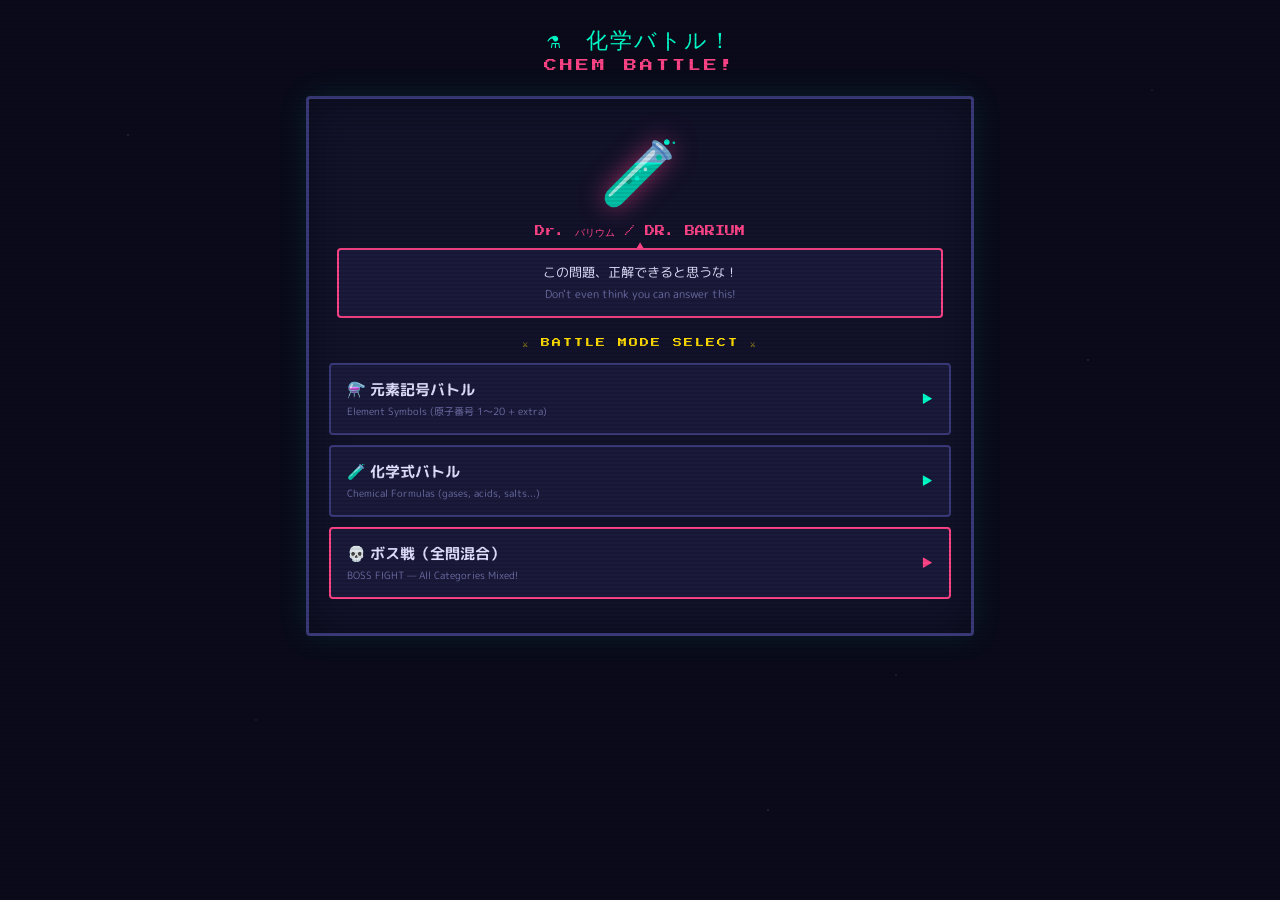
==== chem-battle.html @ ce470a92 "Add files via upload" ====
<!DOCTYPE html>
<html lang="ja">
<head>
<meta charset="UTF-8">
<meta name="viewport" content="width=device-width, initial-scale=1.0">
<title>化学バトル！/ CHEM BATTLE!</title>
<style>
  @import url('https://fonts.googleapis.com/css2?family=Press+Start+2P&family=M+PLUS+Rounded+1c:wght@400;700;800&display=swap');

  :root {
    --bg: #0a0a1a;
    --panel: #12122a;
    --panel2: #1a1a3a;
    --border: #3a3a7a;
    --accent: #00ffcc;
    --accent2: #ff4488;
    --accent3: #ffdd00;
    --accent4: #aa44ff;
    --text: #e0e0ff;
    --text-dim: #7070aa;
    --hp-player: #00ffcc;
    --hp-enemy: #ff4488;
    --correct: #00ffcc;
    --wrong: #ff4488;
  }

  * { box-sizing: border-box; margin: 0; padding: 0; }

  body {
    background: var(--bg);
    color: var(--text);
    font-family: 'M PLUS Rounded 1c', sans-serif;
    min-height: 100vh;
    display: flex;
    flex-direction: column;
    align-items: center;
    overflow-x: hidden;
  }

  /* Scanline overlay */
  body::before {
    content: '';
    position: fixed;
    top: 0; left: 0; right: 0; bottom: 0;
    background: repeating-linear-gradient(0deg, transparent, transparent 2px, rgba(0,0,0,0.08) 2px, rgba(0,0,0,0.08) 4px);
    pointer-events: none;
    z-index: 1000;
  }

  /* Starfield background */
  body::after {
    content: '';
    position: fixed;
    top: 0; left: 0; right: 0; bottom: 0;
    background-image:
      radial-gradient(1px 1px at 10% 15%, rgba(255,255,255,0.3) 0%, transparent 100%),
      radial-gradient(1px 1px at 30% 55%, rgba(255,255,255,0.2) 0%, transparent 100%),
      radial-gradient(1px 1px at 50% 25%, rgba(255,255,255,0.3) 0%, transparent 100%),
      radial-gradient(1px 1px at 70% 75%, rgba(255,255,255,0.2) 0%, transparent 100%),
      radial-gradient(1px 1px at 85% 40%, rgba(255,255,255,0.3) 0%, transparent 100%),
      radial-gradient(1px 1px at 20% 80%, rgba(255,255,255,0.2) 0%, transparent 100%),
      radial-gradient(1px 1px at 60% 90%, rgba(255,255,255,0.3) 0%, transparent 100%),
      radial-gradient(1px 1px at 90% 10%, rgba(255,255,255,0.2) 0%, transparent 100%);
    pointer-events: none;
    z-index: 0;
  }

  .container {
    width: 100%;
    max-width: 700px;
    padding: 20px 16px;
    position: relative;
    z-index: 1;
  }

  /* ===== TITLE ===== */
  .title-block {
    text-align: center;
    margin-bottom: 24px;
    animation: titlePulse 2s ease-in-out infinite alternate;
  }
  @keyframes titlePulse {
    from { text-shadow: 0 0 10px var(--accent), 0 0 20px var(--accent); }
    to { text-shadow: 0 0 20px var(--accent), 0 0 40px var(--accent), 0 0 60px var(--accent); }
  }
  .title-jp {
    font-family: 'Press Start 2P', monospace;
    font-size: clamp(14px, 4vw, 22px);
    color: var(--accent);
    line-height: 1.6;
    letter-spacing: 2px;
  }
  .title-en {
    font-family: 'Press Start 2P', monospace;
    font-size: clamp(8px, 2.5vw, 13px);
    color: var(--accent2);
    letter-spacing: 3px;
    margin-top: 4px;
  }

  /* ===== SCREEN PANELS ===== */
  .screen {
    background: var(--panel);
    border: 3px solid var(--border);
    border-radius: 4px;
    padding: 24px 20px;
    box-shadow: 0 0 30px rgba(0,255,204,0.1), inset 0 0 40px rgba(0,0,0,0.3);
    display: none;
  }
  .screen.active { display: block; }

  /* ===== MENU SCREEN ===== */
  .villain-intro {
    text-align: center;
    margin-bottom: 20px;
  }
  .villain-sprite {
    font-size: 64px;
    display: block;
    margin: 0 auto 8px;
    animation: villainFloat 2s ease-in-out infinite;
    filter: drop-shadow(0 0 12px rgba(255,68,136,0.6));
  }
  @keyframes villainFloat {
    0%,100% { transform: translateY(0); }
    50% { transform: translateY(-8px); }
  }
  .villain-name {
    font-family: 'Press Start 2P', monospace;
    font-size: 10px;
    color: var(--accent2);
    margin-bottom: 8px;
  }
  .villain-taunt {
    background: var(--panel2);
    border: 2px solid var(--accent2);
    border-radius: 4px;
    padding: 12px 16px;
    font-size: 13px;
    color: var(--text);
    line-height: 1.6;
    position: relative;
    margin: 0 8px 20px;
  }
  .villain-taunt::before {
    content: '▲';
    position: absolute;
    top: -12px;
    left: 50%;
    transform: translateX(-50%);
    color: var(--accent2);
    font-size: 10px;
  }

  .menu-label {
    font-family: 'Press Start 2P', monospace;
    font-size: 9px;
    color: var(--accent3);
    text-align: center;
    margin-bottom: 14px;
    letter-spacing: 2px;
  }

  .category-btn {
    display: block;
    width: 100%;
    background: var(--panel2);
    border: 2px solid var(--border);
    color: var(--text);
    padding: 14px 16px;
    margin-bottom: 10px;
    cursor: pointer;
    border-radius: 4px;
    font-family: 'M PLUS Rounded 1c', sans-serif;
    font-size: 14px;
    font-weight: 700;
    text-align: left;
    transition: all 0.15s;
    position: relative;
    overflow: hidden;
  }
  .category-btn::after {
    content: '▶';
    position: absolute;
    right: 16px;
    top: 50%;
    transform: translateY(-50%);
    color: var(--accent);
    font-size: 12px;
    transition: transform 0.15s;
  }
  .category-btn:hover {
    border-color: var(--accent);
    background: rgba(0,255,204,0.08);
    transform: translateX(4px);
    box-shadow: 0 0 12px rgba(0,255,204,0.2);
  }
  .category-btn:hover::after { transform: translateY(-50%) translateX(4px); }
  .category-btn .btn-jp { display: block; font-size: 15px; }
  .category-btn .btn-en { display: block; font-size: 10px; color: var(--text-dim); margin-top: 3px; font-weight: 400; }
  .category-btn.boss { border-color: var(--accent2); }
  .category-btn.boss:hover { border-color: var(--accent2); background: rgba(255,68,136,0.08); box-shadow: 0 0 12px rgba(255,68,136,0.3); }
  .category-btn.boss::after { color: var(--accent2); }

  /* ===== BATTLE SCREEN ===== */
  .battle-header {
    display: flex;
    justify-content: space-between;
    align-items: flex-start;
    gap: 12px;
    margin-bottom: 16px;
  }

  .combatant {
    flex: 1;
    min-width: 0;
  }
  .combatant-name {
    font-family: 'Press Start 2P', monospace;
    font-size: 7px;
    margin-bottom: 4px;
    white-space: nowrap;
    overflow: hidden;
    text-overflow: ellipsis;
  }
  .combatant-name.player { color: var(--accent); }
  .combatant-name.enemy { color: var(--accent2); text-align: right; }

  .hp-bar-wrap {
    background: #0a0a15;
    border: 1px solid var(--border);
    border-radius: 2px;
    height: 12px;
    position: relative;
    overflow: hidden;
  }
  .hp-bar {
    height: 100%;
    border-radius: 2px;
    transition: width 0.5s cubic-bezier(0.4, 0, 0.2, 1);
  }
  .hp-bar.player { background: linear-gradient(90deg, #009966, var(--hp-player)); }
  .hp-bar.enemy { background: linear-gradient(90deg, #cc0044, var(--hp-enemy)); float: right; }
  .hp-text {
    font-family: 'Press Start 2P', monospace;
    font-size: 7px;
    color: var(--text-dim);
    margin-top: 3px;
  }
  .hp-text.enemy { text-align: right; }

  .vs-block {
    text-align: center;
    padding-top: 4px;
  }
  .vs-text {
    font-family: 'Press Start 2P', monospace;
    font-size: 9px;
    color: var(--accent3);
  }
  .score-text {
    font-family: 'Press Start 2P', monospace;
    font-size: 7px;
    color: var(--text-dim);
    margin-top: 4px;
  }

  /* Sprites in battle */
  .battle-sprites {
    display: flex;
    justify-content: space-between;
    align-items: center;
    margin: 8px 0 16px;
    padding: 0 8px;
  }
  .sprite {
    font-size: 48px;
    transition: transform 0.1s;
    filter: drop-shadow(0 0 8px rgba(0,255,204,0.4));
  }
  .sprite.enemy {
    filter: drop-shadow(0 0 8px rgba(255,68,136,0.4));
  }
  .sprite.shake { animation: shake 0.4s; }
  .sprite.attack { animation: attackMove 0.4s; }
  @keyframes shake {
    0%,100% { transform: translateX(0); }
    20% { transform: translateX(-8px); }
    40% { transform: translateX(8px); }
    60% { transform: translateX(-6px); }
    80% { transform: translateX(6px); }
  }
  @keyframes attackMove {
    0%,100% { transform: translateX(0) scale(1); }
    40% { transform: translateX(30px) scale(1.2); }
    60% { transform: translateX(20px) scale(1.1); }
  }
  @keyframes enemyAttack {
    0%,100% { transform: translateX(0) scale(1); }
    40% { transform: translateX(-30px) scale(1.2); }
    60% { transform: translateX(-20px) scale(1.1); }
  }
  .sprite.enemy.attack { animation: enemyAttack 0.4s; }

  /* Battle message */
  .battle-msg {
    background: var(--panel2);
    border: 2px solid var(--border);
    border-radius: 4px;
    padding: 12px 14px;
    font-size: 13px;
    line-height: 1.7;
    min-height: 64px;
    margin-bottom: 16px;
    position: relative;
  }
  .battle-msg .msg-en { color: var(--text-dim); font-size: 11px; }

  /* Question */
  .question-block {
    background: rgba(0,255,204,0.05);
    border: 2px solid var(--accent);
    border-radius: 4px;
    padding: 14px 16px;
    margin-bottom: 16px;
    text-align: center;
    box-shadow: 0 0 16px rgba(0,255,204,0.1);
  }
  .question-label {
    font-family: 'Press Start 2P', monospace;
    font-size: 7px;
    color: var(--accent3);
    margin-bottom: 8px;
    letter-spacing: 2px;
  }
  .question-main {
    font-size: clamp(20px, 5vw, 28px);
    font-weight: 800;
    color: #fff;
    line-height: 1.3;
  }
  .question-sub {
    font-size: 12px;
    color: var(--text-dim);
    margin-top: 4px;
  }
  .question-hint {
    font-family: 'Press Start 2P', monospace;
    font-size: 8px;
    color: var(--accent3);
    margin-top: 8px;
  }

  /* Choices */
  .choices {
    display: grid;
    grid-template-columns: 1fr 1fr;
    gap: 10px;
    margin-bottom: 16px;
  }
  .choice-btn {
    background: var(--panel2);
    border: 2px solid var(--border);
    color: var(--text);
    padding: 14px 10px;
    cursor: pointer;
    border-radius: 4px;
    font-family: 'M PLUS Rounded 1c', sans-serif;
    font-size: clamp(13px, 3.5vw, 16px);
    font-weight: 700;
    text-align: center;
    transition: all 0.12s;
    line-height: 1.4;
  }
  .choice-btn:hover:not(:disabled) {
    border-color: var(--accent);
    background: rgba(0,255,204,0.08);
    transform: translateY(-2px);
    box-shadow: 0 4px 16px rgba(0,255,204,0.2);
  }
  .choice-btn:disabled { cursor: default; }
  .choice-btn.correct {
    border-color: var(--correct);
    background: rgba(0,255,204,0.15);
    color: var(--correct);
    box-shadow: 0 0 20px rgba(0,255,204,0.3);
  }
  .choice-btn.wrong {
    border-color: var(--wrong);
    background: rgba(255,68,136,0.15);
    color: var(--wrong);
  }
  .choice-btn .choice-sub {
    display: block;
    font-size: 10px;
    color: var(--text-dim);
    font-weight: 400;
    margin-top: 2px;
  }
  .choice-btn.correct .choice-sub,
  .choice-btn.wrong .choice-sub { color: inherit; opacity: 0.7; }

  /* Damage flash */
  .damage-flash {
    position: fixed;
    top: 0; left: 0; right: 0; bottom: 0;
    pointer-events: none;
    z-index: 999;
    opacity: 0;
    transition: opacity 0.1s;
  }
  .damage-flash.player-hit { background: rgba(255,68,136,0.25); }
  .damage-flash.enemy-hit { background: rgba(0,255,204,0.15); }
  .damage-flash.show { opacity: 1; }

  /* Result screen */
  .result-emoji {
    font-size: 80px;
    display: block;
    text-align: center;
    margin-bottom: 12px;
    animation: resultBounce 0.6s cubic-bezier(0.4,0,0.2,1);
  }
  @keyframes resultBounce {
    0% { transform: scale(0); }
    60% { transform: scale(1.2); }
    100% { transform: scale(1); }
  }
  .result-title {
    font-family: 'Press Start 2P', monospace;
    font-size: clamp(11px, 3vw, 16px);
    text-align: center;
    margin-bottom: 6px;
    line-height: 1.6;
  }
  .result-subtitle {
    font-size: 12px;
    color: var(--text-dim);
    text-align: center;
    margin-bottom: 20px;
  }
  .rank-block {
    text-align: center;
    margin: 16px 0;
    padding: 16px;
    border: 2px solid var(--accent3);
    border-radius: 4px;
    background: rgba(255,221,0,0.05);
  }
  .rank-label {
    font-family: 'Press Start 2P', monospace;
    font-size: 8px;
    color: var(--accent3);
    margin-bottom: 8px;
    letter-spacing: 2px;
  }
  .rank-value {
    font-family: 'Press Start 2P', monospace;
    font-size: clamp(20px, 6vw, 32px);
    animation: rankGlow 1.5s ease-in-out infinite alternate;
  }
  @keyframes rankGlow {
    from { text-shadow: 0 0 10px currentColor; }
    to { text-shadow: 0 0 30px currentColor, 0 0 50px currentColor; }
  }
  .rank-name {
    font-size: 14px;
    margin-top: 6px;
    font-weight: 700;
  }
  .stats-grid {
    display: grid;
    grid-template-columns: 1fr 1fr;
    gap: 10px;
    margin: 16px 0;
  }
  .stat-box {
    background: var(--panel2);
    border: 1px solid var(--border);
    border-radius: 4px;
    padding: 12px;
    text-align: center;
  }
  .stat-val {
    font-family: 'Press Start 2P', monospace;
    font-size: 18px;
    color: var(--accent);
    display: block;
  }
  .stat-label {
    font-size: 10px;
    color: var(--text-dim);
    margin-top: 4px;
  }

  /* Buttons */
  .btn-primary {
    display: block;
    width: 100%;
    background: var(--accent);
    color: #000;
    border: none;
    padding: 14px 20px;
    font-family: 'Press Start 2P', monospace;
    font-size: 10px;
    cursor: pointer;
    border-radius: 4px;
    margin-bottom: 10px;
    letter-spacing: 1px;
    transition: all 0.15s;
    box-shadow: 0 4px 0 rgba(0,204,160,0.5);
  }
  .btn-primary:hover {
    transform: translateY(-2px);
    box-shadow: 0 6px 0 rgba(0,204,160,0.5), 0 0 20px rgba(0,255,204,0.3);
  }
  .btn-primary:active {
    transform: translateY(2px);
    box-shadow: 0 2px 0 rgba(0,204,160,0.5);
  }
  .btn-secondary {
    display: block;
    width: 100%;
    background: transparent;
    color: var(--text-dim);
    border: 2px solid var(--border);
    padding: 12px 20px;
    font-family: 'Press Start 2P', monospace;
    font-size: 9px;
    cursor: pointer;
    border-radius: 4px;
    margin-bottom: 10px;
    letter-spacing: 1px;
    transition: all 0.15s;
  }
  .btn-secondary:hover {
    border-color: var(--text-dim);
    color: var(--text);
  }
  .btn-reset {
    display: block;
    width: 100%;
    background: transparent;
    color: var(--accent2);
    border: 2px solid var(--accent2);
    padding: 12px 20px;
    font-family: 'Press Start 2P', monospace;
    font-size: 9px;
    cursor: pointer;
    border-radius: 4px;
    margin-top: 8px;
    letter-spacing: 1px;
    transition: all 0.15s;
  }
  .btn-reset:hover {
    background: rgba(255,68,136,0.1);
    box-shadow: 0 0 12px rgba(255,68,136,0.2);
  }

  /* Progress */
  .progress-bar-wrap {
    background: #0a0a15;
    border: 1px solid var(--border);
    border-radius: 2px;
    height: 6px;
    margin-bottom: 10px;
    overflow: hidden;
  }
  .progress-bar {
    height: 100%;
    background: var(--accent3);
    border-radius: 2px;
    transition: width 0.4s;
  }
  .progress-label {
    font-family: 'Press Start 2P', monospace;
    font-size: 7px;
    color: var(--text-dim);
    text-align: right;
    margin-bottom: 6px;
  }

  /* Missed answers review */
  .missed-list {
    background: var(--panel2);
    border: 1px solid var(--border);
    border-radius: 4px;
    padding: 12px;
    margin: 12px 0;
    max-height: 200px;
    overflow-y: auto;
  }
  .missed-list-title {
    font-family: 'Press Start 2P', monospace;
    font-size: 7px;
    color: var(--accent2);
    margin-bottom: 8px;
    letter-spacing: 1px;
  }
  .missed-item {
    display: flex;
    justify-content: space-between;
    padding: 6px 0;
    border-bottom: 1px solid rgba(255,255,255,0.05);
    font-size: 12px;
    gap: 8px;
  }
  .missed-item:last-child { border-bottom: none; }
  .missed-q { color: var(--text-dim); flex: 1; }
  .missed-a { color: var(--correct); font-weight: 700; }

  /* Floating damage numbers */
  .damage-num {
    position: fixed;
    font-family: 'Press Start 2P', monospace;
    font-size: 20px;
    font-weight: 700;
    pointer-events: none;
    z-index: 998;
    animation: floatUp 0.9s ease-out forwards;
  }
  @keyframes floatUp {
    0% { opacity: 1; transform: translateY(0) scale(1); }
    100% { opacity: 0; transform: translateY(-60px) scale(1.4); }
  }

  /* Streak counter */
  .streak-display {
    font-family: 'Press Start 2P', monospace;
    font-size: 7px;
    color: var(--accent3);
    text-align: center;
    min-height: 14px;
    margin-bottom: 8px;
    animation: streakPop 0.3s ease-out;
  }
  @keyframes streakPop {
    0% { transform: scale(1.4); }
    100% { transform: scale(1); }
  }
</style>
</head>
<body>

<div class="damage-flash" id="damageFlash"></div>

<div class="container">

  <!-- TITLE -->
  <div class="title-block">
    <div class="title-jp">⚗️ 化学バトル！</div>
    <div class="title-en">CHEM BATTLE!</div>
  </div>

  <!-- MENU SCREEN -->
  <div class="screen active" id="menuScreen">
    <div class="villain-intro">
      <span class="villain-sprite" id="menuVillain">🧪</span>
      <div class="villain-name">Dr. バリウム / DR. BARIUM</div>
      <div class="villain-taunt" id="menuTaunt">フハハ！化学式なんか覚えられるわけがない！<br><span style="color:var(--text-dim);font-size:11px;">Mwahaha! You can never learn chemistry!</span></div>
    </div>

    <div class="menu-label">⚔️ BATTLE MODE SELECT ⚔️</div>

    <button class="category-btn" onclick="startBattle('elements')">
      <span class="btn-jp">⚗️ 元素記号バトル</span>
      <span class="btn-en">Element Symbols (原子番号 1〜20 + extra)</span>
    </button>
    <button class="category-btn" onclick="startBattle('formulas')">
      <span class="btn-jp">🧪 化学式バトル</span>
      <span class="btn-en">Chemical Formulas (gases, acids, salts...)</span>
    </button>
    <button class="category-btn boss" onclick="startBattle('boss')">
      <span class="btn-jp">💀 ボス戦（全問混合）</span>
      <span class="btn-en">BOSS FIGHT — All Categories Mixed!</span>
    </button>
  </div>

  <!-- BATTLE SCREEN -->
  <div class="screen" id="battleScreen">
    <!-- HP Bars -->
    <div class="battle-header">
      <div class="combatant">
        <div class="combatant-name player">⚗️ 化学戦士</div>
        <div class="hp-bar-wrap">
          <div class="hp-bar player" id="playerHpBar" style="width:100%"></div>
        </div>
        <div class="hp-text" id="playerHpText">HP: 100/100</div>
      </div>
      <div class="vs-block">
        <div class="vs-text">VS</div>
        <div class="score-text" id="scoreDisplay">0pt</div>
      </div>
      <div class="combatant">
        <div class="combatant-name enemy">🧪 Dr. バリウム</div>
        <div class="hp-bar-wrap">
          <div class="hp-bar enemy" id="enemyHpBar" style="width:100%"></div>
        </div>
        <div class="hp-text enemy" id="enemyHpText">HP: 100/100</div>
      </div>
    </div>

    <!-- Sprites -->
    <div class="battle-sprites">
      <div class="sprite" id="playerSprite">🧑‍🔬</div>
      <div class="sprite enemy" id="enemySprite">🧪</div>
    </div>

    <!-- Streak -->
    <div class="streak-display" id="streakDisplay"></div>

    <!-- Battle Message -->
    <div class="battle-msg" id="battleMsg">
      <span id="battleMsgText">バトル開始！</span><br>
      <span class="msg-en" id="battleMsgEn">Battle Start!</span>
    </div>

    <!-- Progress -->
    <div class="progress-label" id="progressLabel">1 / 10</div>
    <div class="progress-bar-wrap">
      <div class="progress-bar" id="progressBar" style="width:0%"></div>
    </div>

    <!-- Question -->
    <div class="question-block" id="questionBlock">
      <div class="question-label">❓ QUESTION / 問題</div>
      <div class="question-main" id="questionMain">-</div>
      <div class="question-sub" id="questionSub">-</div>
      <div class="question-hint" id="questionHint">-</div>
    </div>

    <!-- Choices -->
    <div class="choices" id="choicesGrid"></div>

    <button class="btn-reset" onclick="goMenu()">🏃 逃げる / FLEE</button>
  </div>

  <!-- RESULT SCREEN -->
  <div class="screen" id="resultScreen">
    <span class="result-emoji" id="resultEmoji">🏆</span>
    <div class="result-title" id="resultTitle">-</div>
    <div class="result-subtitle" id="resultSubtitle">-</div>

    <div class="rank-block">
      <div class="rank-label">★ RANK / ランク ★</div>
      <div class="rank-value" id="rankValue">S</div>
      <div class="rank-name" id="rankName">-</div>
    </div>

    <div class="stats-grid">
      <div class="stat-box">
        <span class="stat-val" id="statCorrect">0</span>
        <div class="stat-label">正解 / Correct</div>
      </div>
      <div class="stat-box">
        <span class="stat-val" id="statWrong" style="color:var(--accent2)">0</span>
        <div class="stat-label">不正解 / Wrong</div>
      </div>
      <div class="stat-box">
        <span class="stat-val" id="statScore">0</span>
        <div class="stat-label">スコア / Score</div>
      </div>
      <div class="stat-box">
        <span class="stat-val" id="statStreak" style="color:var(--accent3)">0</span>
        <div class="stat-label">最大連続正解 / Best Streak</div>
      </div>
    </div>

    <div id="missedSection" style="display:none">
      <div class="missed-list">
        <div class="missed-list-title">❌ 間違えた問題 / Missed Questions</div>
        <div id="missedItems"></div>
      </div>
    </div>

    <button class="btn-primary" id="retryBtn" onclick="retryBattle()">🔄 もう一度！/ RETRY!</button>
    <button class="btn-secondary" onclick="goMenu()">🏠 カテゴリ選択へ / BACK TO MENU</button>
    <button class="btn-reset" onclick="fullReset()">⚡ 全リセット / FULL RESET</button>
  </div>

</div>

<script>
// ===== DATA =====
const elementsData = [
  { jp: '水素', en: 'Hydrogen', symbol: 'H', num: 1 },
  { jp: 'ヘリウム', en: 'Helium', symbol: 'He', num: 2 },
  { jp: 'リチウム', en: 'Lithium', symbol: 'Li', num: 3 },
  { jp: 'ベリリウム', en: 'Beryllium', symbol: 'Be', num: 4 },
  { jp: 'ホウ素', en: 'Boron', symbol: 'B', num: 5 },
  { jp: '炭素', en: 'Carbon', symbol: 'C', num: 6 },
  { jp: '窒素', en: 'Nitrogen', symbol: 'N', num: 7 },
  { jp: '酸素', en: 'Oxygen', symbol: 'O', num: 8 },
  { jp: 'フッ素', en: 'Fluorine', symbol: 'F', num: 9 },
  { jp: 'ネオン', en: 'Neon', symbol: 'Ne', num: 10 },
  { jp: 'ナトリウム', en: 'Sodium', symbol: 'Na', num: 11 },
  { jp: 'マグネシウム', en: 'Magnesium', symbol: 'Mg', num: 12 },
  { jp: 'アルミニウム', en: 'Aluminium', symbol: 'Al', num: 13 },
  { jp: 'ケイ素', en: 'Silicon', symbol: 'Si', num: 14 },
  { jp: 'リン', en: 'Phosphorus', symbol: 'P', num: 15 },
  { jp: '硫黄', en: 'Sulfur', symbol: 'S', num: 16 },
  { jp: '塩素', en: 'Chlorine', symbol: 'Cl', num: 17 },
  { jp: 'アルゴン', en: 'Argon', symbol: 'Ar', num: 18 },
  { jp: 'カリウム', en: 'Potassium', symbol: 'K', num: 19 },
  { jp: 'カルシウム', en: 'Calcium', symbol: 'Ca', num: 20 },
  { jp: '亜鉛', en: 'Zinc', symbol: 'Zn', num: 30 },
  { jp: '鉄', en: 'Iron', symbol: 'Fe', num: 26 },
  { jp: 'バリウム', en: 'Barium', symbol: 'Ba', num: 56 },
  { jp: '金', en: 'Gold', symbol: 'Au', num: 79 },
  { jp: '銀', en: 'Silver', symbol: 'Ag', num: 47 },
  { jp: '銅', en: 'Copper', symbol: 'Cu', num: 29 },
];

const formulasData = [
  // 気体 Gases
  { jp: '水素', en: 'Hydrogen', formula: 'H₂', category: '気体/Gas' },
  { jp: '窒素', en: 'Nitrogen', formula: 'N₂', category: '気体/Gas' },
  { jp: '酸素', en: 'Oxygen', formula: 'O₂', category: '気体/Gas' },
  { jp: '塩素', en: 'Chlorine', formula: 'Cl₂', category: '気体/Gas' },
  { jp: '二酸化炭素', en: 'Carbon Dioxide', formula: 'CO₂', category: '気体/Gas' },
  { jp: 'アンモニア', en: 'Ammonia', formula: 'NH₃', category: '気体/Gas' },
  { jp: 'メタン', en: 'Methane', formula: 'CH₄', category: '気体/Gas' },
  { jp: 'プロパン', en: 'Propane', formula: 'C₃H₈', category: '気体/Gas' },
  // その他 Other
  { jp: '水', en: 'Water', formula: 'H₂O', category: 'その他/Other' },
  { jp: '過酸化水素水', en: 'Hydrogen Peroxide', formula: 'H₂O₂', category: 'その他/Other' },
  { jp: '硝酸', en: 'Nitric Acid', formula: 'HNO₃', category: 'その他/Other' },
  { jp: 'メタノール', en: 'Methanol', formula: 'CH₄O', category: 'その他/Other' },
  { jp: 'エタノール', en: 'Ethanol', formula: 'C₂H₆O', category: 'その他/Other' },
  // 水酸化 Hydroxides
  { jp: '水酸化ナトリウム', en: 'Sodium Hydroxide', formula: 'NaOH', category: '水酸化/Hydroxide' },
  { jp: '水酸化カリウム', en: 'Potassium Hydroxide', formula: 'KOH', category: '水酸化/Hydroxide' },
  { jp: '水酸化カルシウム', en: 'Calcium Hydroxide', formula: 'Ca(OH)₂', category: '水酸化/Hydroxide' },
  { jp: '水酸化バリウム', en: 'Barium Hydroxide', formula: 'Ba(OH)₂', category: '水酸化/Hydroxide' },
  // 酸化 Oxides
  { jp: '酸化銅', en: 'Copper Oxide', formula: 'CuO', category: '酸化/Oxide' },
  { jp: '酸化銀', en: 'Silver Oxide', formula: 'Ag₂O', category: '酸化/Oxide' },
  { jp: '酸化マグネシウム', en: 'Magnesium Oxide', formula: 'MgO', category: '酸化/Oxide' },
  { jp: '酸化カルシウム', en: 'Calcium Oxide', formula: 'CaO', category: '酸化/Oxide' },
  { jp: '二酸化硫黄', en: 'Sulfur Dioxide', formula: 'SO₂', category: '酸化/Oxide' },
  // 塩化 Chlorides
  { jp: '塩化水素（塩酸）', en: 'Hydrochloric Acid', formula: 'HCl', category: '塩化/Chloride' },
  { jp: '塩化ナトリウム', en: 'Sodium Chloride', formula: 'NaCl', category: '塩化/Chloride' },
  { jp: '塩化銅', en: 'Copper Chloride', formula: 'CuCl₂', category: '塩化/Chloride' },
  { jp: '塩化鉄', en: 'Iron Chloride', formula: 'FeCl₂', category: '塩化/Chloride' },
  { jp: '塩化アンモニウム', en: 'Ammonium Chloride', formula: 'NH₄Cl', category: '塩化/Chloride' },
  { jp: '塩化マグネシウム', en: 'Magnesium Chloride', formula: 'MgCl₂', category: '塩化/Chloride' },
  { jp: '塩化カルシウム', en: 'Calcium Chloride', formula: 'CaCl₂', category: '塩化/Chloride' },
  { jp: '塩化バリウム', en: 'Barium Chloride', formula: 'BaCl₂', category: '塩化/Chloride' },
  // 炭酸 Carbonates
  { jp: '炭酸', en: 'Carbonic Acid', formula: 'H₂CO₃', category: '炭酸/Carbonate' },
  { jp: '炭酸水素ナトリウム', en: 'Sodium Bicarbonate', formula: 'NaHCO₃', category: '炭酸/Carbonate' },
  { jp: '炭酸ナトリウム', en: 'Sodium Carbonate', formula: 'Na₂CO₃', category: '炭酸/Carbonate' },
  // 硫酸 Sulfates
  { jp: '硫酸', en: 'Sulfuric Acid', formula: 'H₂SO₄', category: '硫酸/Sulfate' },
  { jp: '硫酸銅', en: 'Copper Sulfate', formula: 'CuSO₄', category: '硫酸/Sulfate' },
  { jp: '硫酸カルシウム', en: 'Calcium Sulfate', formula: 'CaSO₄', category: '硫酸/Sulfate' },
  { jp: '硫酸バリウム', en: 'Barium Sulfate', formula: 'BaSO₄', category: '硫酸/Sulfate' },
  // 硫化 Sulfides
  { jp: '硫化水素', en: 'Hydrogen Sulfide', formula: 'H₂S', category: '硫化/Sulfide' },
  { jp: '硫化銅', en: 'Copper Sulfide', formula: 'CuS', category: '硫化/Sulfide' },
  { jp: '硫化鉄', en: 'Iron Sulfide', formula: 'FeS', category: '硫化/Sulfide' },
];

const villainTaunts = [
  ['フハハ！化学式なんか覚えられるわけがない！', "Mwahaha! You can never learn chemistry!"],
  ['この問題、正解できると思うな！', "Don't even think you can answer this!"],
  ['元素記号？フッ、子供の遊びよ！', "Element symbols? Pfft, child's play!"],
  ['私に勝てる学生などおらん！', "No student can defeat me!"],
];

const correctMsgs = [
  ['会心の一撃！⚡', 'CRITICAL HIT! ⚡'],
  ['完璧だ！🔥', 'PERFECT! 🔥'],
  ['すごい！その通り！✨', 'Amazing! That\'s right! ✨'],
  ['天才か！⚡', 'Are you a genius?! ⚡'],
  ['化学マスター！🏆', 'Chemistry Master! 🏆'],
];

const wrongMsgs = [
  ['Dr.バリウムの反撃！💥', 'Dr. Barium strikes back! 💥'],
  ['甘い！その答えは違う！', 'Too weak! Wrong answer!'],
  ['フハハ！ダメージを受けた！', 'Mwahaha! You took damage!'],
  ['もっと勉強しろ！', 'Study harder!'],
];

const streakMsgs = [
  [3, '🔥 3連続正解！/ 3 in a row!'],
  [5, '⚡ 5連続！UNSTOPPABLE!'],
  [8, '💥 8連続！LEGENDARY!'],
  [10, '🌟 10連続！CHEMISTRY GOD!'],
];

// ===== GAME STATE =====
let state = {
  category: 'elements',
  questions: [],
  current: 0,
  playerHp: 100,
  enemyHp: 100,
  score: 0,
  correct: 0,
  wrong: 0,
  streak: 0,
  bestStreak: 0,
  missed: [],
  answered: false,
};

const MAX_HP = 100;
const PLAYER_DAMAGE = 20;
const ENEMY_DAMAGE = 15;
const QUESTIONS_PER_BATTLE = 10;

// ===== HELPERS =====
function shuffle(arr) {
  const a = [...arr];
  for (let i = a.length - 1; i > 0; i--) {
    const j = Math.floor(Math.random() * (i + 1));
    [a[i], a[j]] = [a[j], a[i]];
  }
  return a;
}

function pickRandom(arr, n) {
  return shuffle(arr).slice(0, n);
}

function showScreen(id) {
  document.querySelectorAll('.screen').forEach(s => s.classList.remove('active'));
  document.getElementById(id).classList.add('active');
}

function flashDamage(type) {
  const el = document.getElementById('damageFlash');
  el.className = `damage-flash ${type} show`;
  setTimeout(() => el.classList.remove('show'), 200);
}

function spawnDamageNum(text, color, xPct) {
  const el = document.createElement('div');
  el.className = 'damage-num';
  el.style.color = color;
  el.style.left = `${xPct}%`;
  el.style.top = '35%';
  el.textContent = text;
  document.body.appendChild(el);
  setTimeout(() => el.remove(), 900);
}

function updateHpBars() {
  const ph = Math.max(0, state.playerHp);
  const eh = Math.max(0, state.enemyHp);
  document.getElementById('playerHpBar').style.width = `${ph}%`;
  document.getElementById('enemyHpBar').style.width = `${eh}%`;
  document.getElementById('playerHpText').textContent = `HP: ${ph}/${MAX_HP}`;
  document.getElementById('enemyHpText').textContent = `HP: ${eh}/${MAX_HP}`;
  document.getElementById('scoreDisplay').textContent = `${state.score}pt`;
}

// ===== QUESTION BUILDERS =====
function buildElementQuestions() {
  const pool = shuffle(elementsData).slice(0, QUESTIONS_PER_BATTLE);
  return pool.map(el => {
    // Alternate: name→symbol or symbol→name
    const mode = Math.random() > 0.5 ? 'nameToSymbol' : 'symbolToName';
    const allSymbols = elementsData.map(e => e.symbol);
    const allNames = elementsData.map(e => ({ jp: e.jp, en: e.en }));

    if (mode === 'nameToSymbol') {
      const wrongOpts = shuffle(allSymbols.filter(s => s !== el.symbol)).slice(0, 3);
      const opts = shuffle([el.symbol, ...wrongOpts]);
      return {
        questionJp: `${el.jp}（原子番号 ${el.num}）`,
        questionEn: `${el.en} (Atomic No. ${el.num})`,
        hint: '元素記号は？/ What is the element symbol?',
        answer: el.symbol,
        options: opts.map(s => ({ main: s, sub: elementsData.find(e => e.symbol === s)?.jp || '' })),
        correct: el,
        type: 'element',
      };
    } else {
      const wrongOpts = shuffle(allNames.filter(n => n.jp !== el.jp)).slice(0, 3);
      const opts = shuffle([{ jp: el.jp, en: el.en }, ...wrongOpts]);
      return {
        questionJp: `元素記号「${el.symbol}」`,
        questionEn: `Element Symbol "${el.symbol}"`,
        hint: '元素の名前は？/ What is the element name?',
        answer: el.jp,
        options: opts.map(n => ({ main: n.jp, sub: n.en })),
        correct: el,
        type: 'element',
      };
    }
  });
}

function buildFormulaQuestions() {
  const pool = shuffle(formulasData).slice(0, QUESTIONS_PER_BATTLE);
  return pool.map(f => {
    const mode = Math.random() > 0.4 ? 'nameToFormula' : 'formulaToName';
    const allFormulas = formulasData.map(d => d.formula);
    const allNames = formulasData.map(d => ({ jp: d.jp, en: d.en }));

    if (mode === 'nameToFormula') {
      const wrongOpts = shuffle(allFormulas.filter(s => s !== f.formula)).slice(0, 3);
      const opts = shuffle([f.formula, ...wrongOpts]);
      return {
        questionJp: f.jp,
        questionEn: f.en,
        hint: `【${f.category}】化学式は？/ What is the formula?`,
        answer: f.formula,
        options: opts.map(s => ({ main: s, sub: formulasData.find(d => d.formula === s)?.jp || '' })),
        correct: f,
        type: 'formula',
      };
    } else {
      const wrongOpts = shuffle(allNames.filter(n => n.jp !== f.jp)).slice(0, 3);
      const opts = shuffle([{ jp: f.jp, en: f.en }, ...wrongOpts]);
      return {
        questionJp: `化学式「${f.formula}」`,
        questionEn: `Formula "${f.formula}"`,
        hint: `【${f.category}】物質の名前は？/ What is this substance?`,
        answer: f.jp,
        options: opts.map(n => ({ main: n.jp, sub: n.en })),
        correct: f,
        type: 'formula',
      };
    }
  });
}

// ===== GAME FLOW =====
function startBattle(category) {
  state.category = category;
  state.playerHp = MAX_HP;
  state.enemyHp = MAX_HP;
  state.score = 0;
  state.correct = 0;
  state.wrong = 0;
  state.streak = 0;
  state.bestStreak = 0;
  state.missed = [];
  state.current = 0;
  state.answered = false;

  if (category === 'elements') {
    state.questions = buildElementQuestions();
  } else if (category === 'formulas') {
    state.questions = buildFormulaQuestions();
  } else {
    // boss: mix
    const eq = buildElementQuestions().slice(0, 5);
    const fq = buildFormulaQuestions().slice(0, 5);
    state.questions = shuffle([...eq, ...fq]);
  }

  showScreen('battleScreen');
  updateHpBars();
  renderQuestion();
}

function renderQuestion() {
  const q = state.questions[state.current];
  if (!q) { endBattle(); return; }

  state.answered = false;

  // Progress
  const pct = (state.current / state.questions.length) * 100;
  document.getElementById('progressBar').style.width = `${pct}%`;
  document.getElementById('progressLabel').textContent = `${state.current + 1} / ${state.questions.length}`;

  // Message — villain attacks with question
  const taunt = villainTaunts[Math.floor(Math.random() * villainTaunts.length)];
  document.getElementById('battleMsgText').textContent = `Dr.バリウムが問題を出した！${taunt[0]}`;
  document.getElementById('battleMsgEn').textContent = taunt[1];

  // Question
  document.getElementById('questionMain').textContent = q.questionJp;
  document.getElementById('questionSub').textContent = q.questionEn;
  document.getElementById('questionHint').textContent = q.hint;

  // Streak
  updateStreakDisplay();

  // Choices
  const grid = document.getElementById('choicesGrid');
  grid.innerHTML = '';
  q.options.forEach(opt => {
    const btn = document.createElement('button');
    btn.className = 'choice-btn';
    btn.innerHTML = `${opt.main}<span class="choice-sub">${opt.sub}</span>`;
    btn.onclick = () => handleAnswer(opt.main, q, btn);
    grid.appendChild(btn);
  });
}

function handleAnswer(chosen, q, btn) {
  if (state.answered) return;
  state.answered = true;

  const isCorrect = chosen === q.answer;
  const buttons = document.querySelectorAll('.choice-btn');
  buttons.forEach(b => {
    b.disabled = true;
    const main = b.querySelector('.choice-sub') ? b.innerHTML.split('<span')[0].trim() : b.textContent.trim();
    if (main === q.answer) b.classList.add('correct');
  });

  if (isCorrect) {
    btn.classList.add('correct');
    state.correct++;
    state.streak++;
    state.bestStreak = Math.max(state.bestStreak, state.streak);
    const bonus = state.streak >= 3 ? state.streak * 2 : 10;
    state.score += bonus;

    // Damage enemy
    state.enemyHp = Math.max(0, state.enemyHp - PLAYER_DAMAGE);
    updateHpBars();

    // Animation
    document.getElementById('playerSprite').classList.add('attack');
    setTimeout(() => document.getElementById('playerSprite').classList.remove('attack'), 450);
    document.getElementById('enemySprite').classList.add('shake');
    setTimeout(() => document.getElementById('enemySprite').classList.remove('shake'), 450);
    flashDamage('enemy-hit');
    spawnDamageNum(`-${PLAYER_DAMAGE}HP`, 'var(--accent)', 75);

    const msg = correctMsgs[Math.floor(Math.random() * correctMsgs.length)];
    document.getElementById('battleMsgText').textContent = `${msg[0]} +${bonus}pt！`;
    document.getElementById('battleMsgEn').textContent = msg[1];

    // Check streak milestone
    const milestone = [...streakMsgs].reverse().find(([n]) => state.streak >= n);
    if (milestone && state.streak === milestone[0]) {
      setTimeout(() => {
        document.getElementById('battleMsgText').textContent = milestone[1].split('/')[0];
        document.getElementById('battleMsgEn').textContent = milestone[1].split('/')[1] || '';
      }, 600);
    }

  } else {
    btn.classList.add('wrong');
    state.wrong++;
    state.streak = 0;

    // Damage player
    state.playerHp = Math.max(0, state.playerHp - ENEMY_DAMAGE);
    updateHpBars();

    // Animation
    document.getElementById('enemySprite').classList.add('attack');
    setTimeout(() => document.getElementById('enemySprite').classList.remove('attack'), 450);
    document.getElementById('playerSprite').classList.add('shake');
    setTimeout(() => document.getElementById('playerSprite').classList.remove('shake'), 450);
    flashDamage('player-hit');
    spawnDamageNum(`-${ENEMY_DAMAGE}HP`, 'var(--accent2)', 25);

    const msg = wrongMsgs[Math.floor(Math.random() * wrongMsgs.length)];
    document.getElementById('battleMsgText').textContent = `${msg[0]} 正解は「${q.answer}」！`;
    document.getElementById('battleMsgEn').textContent = msg[1];

    state.missed.push({ q: q.questionJp, a: q.answer });
  }

  updateStreakDisplay();

  // Check game over conditions
  if (state.playerHp <= 0) {
    setTimeout(() => endBattle('lose'), 1200);
    return;
  }
  if (state.enemyHp <= 0) {
    setTimeout(() => endBattle('win'), 1200);
    return;
  }

  // Next question
  state.current++;
  setTimeout(() => {
    if (state.current >= state.questions.length) {
      endBattle();
    } else {
      renderQuestion();
    }
  }, 1400);
}

function updateStreakDisplay() {
  const el = document.getElementById('streakDisplay');
  if (state.streak >= 3) {
    el.textContent = `🔥 ${state.streak}連続正解！/ ${state.streak} in a row!`;
    el.style.color = state.streak >= 5 ? 'var(--accent3)' : 'var(--accent)';
  } else {
    el.textContent = '';
  }
}

function endBattle(result) {
  const pct = state.correct / state.questions.length;
  const isWin = result === 'win' || (result !== 'lose' && pct >= 0.6);

  let emoji, titleJp, titleEn, rankVal, rankJp, rankEn, rankColor;

  if (result === 'lose' || state.playerHp <= 0) {
    emoji = '💀';
    titleJp = 'ゲームオーバー！';
    titleEn = 'GAME OVER!';
    rankVal = 'F';
    rankJp = '完敗…';
    rankEn = 'Total Defeat';
    rankColor = 'var(--accent2)';
  } else if (result === 'win' || state.enemyHp <= 0) {
    emoji = '🏆';
    titleJp = 'Dr.バリウムを倒した！';
    titleEn = 'Dr. Barium DEFEATED!';
    rankVal = 'S';
    rankJp = '化学の神';
    rankEn = 'Chem God';
    rankColor = 'var(--accent3)';
  } else {
    emoji = pct >= 0.8 ? '🌟' : pct >= 0.6 ? '⚗️' : '😓';
    titleJp = pct >= 0.8 ? '素晴らしい！' : pct >= 0.6 ? 'よくやった！' : '要復習！';
    titleEn = pct >= 0.8 ? 'Outstanding!' : pct >= 0.6 ? 'Well done!' : 'Keep studying!';
    if (pct === 1) { rankVal = 'S'; rankJp = '化学の神'; rankEn = 'Chem God'; rankColor = 'var(--accent3)'; }
    else if (pct >= 0.8) { rankVal = 'A'; rankJp = '化学戦士'; rankEn = 'Chem Warrior'; rankColor = 'var(--accent)'; }
    else if (pct >= 0.6) { rankVal = 'B'; rankJp = '見習い研究者'; rankEn = 'Junior Researcher'; rankColor = '#88aaff'; }
    else { rankVal = 'C'; rankJp = '要復習'; rankEn = 'Keep Studying'; rankColor = 'var(--accent2)'; }
  }

  document.getElementById('resultEmoji').textContent = emoji;
  document.getElementById('resultTitle').textContent = `${titleJp} / ${titleEn}`;
  const sub = result === 'lose'
    ? 'Dr.バリウム：「フハハ！また来い！」'
    : result === 'win'
    ? 'Dr.バリウム：「くっ…まさか負けるとは…」'
    : `正答率 / Accuracy: ${Math.round(pct * 100)}%`;
  document.getElementById('resultSubtitle').textContent = sub;

  document.getElementById('rankValue').textContent = rankVal;
  document.getElementById('rankValue').style.color = rankColor;
  document.getElementById('rankName').textContent = `${rankJp} / ${rankEn}`;

  document.getElementById('statCorrect').textContent = state.correct;
  document.getElementById('statWrong').textContent = state.wrong;
  document.getElementById('statScore').textContent = state.score;
  document.getElementById('statStreak').textContent = state.bestStreak;

  // Missed list
  if (state.missed.length > 0) {
    document.getElementById('missedSection').style.display = 'block';
    const container = document.getElementById('missedItems');
    container.innerHTML = state.missed.map(m =>
      `<div class="missed-item"><span class="missed-q">${m.q}</span><span class="missed-a">→ ${m.a}</span></div>`
    ).join('');
  } else {
    document.getElementById('missedSection').style.display = 'none';
  }

  // Retry button text
  document.getElementById('retryBtn').textContent = result === 'lose'
    ? '🔄 リベンジ！/ REVENGE!'
    : '🔄 もう一度！/ RETRY!';

  showScreen('resultScreen');
}

function retryBattle() {
  startBattle(state.category);
}

function goMenu() {
  // Randomize villain taunt on menu
  const t = villainTaunts[Math.floor(Math.random() * villainTaunts.length)];
  document.getElementById('menuTaunt').innerHTML = `${t[0]}<br><span style="color:var(--text-dim);font-size:11px;">${t[1]}</span>`;
  showScreen('menuScreen');
}

function fullReset() {
  state = {
    category: 'elements',
    questions: [], current: 0,
    playerHp: 100, enemyHp: 100,
    score: 0, correct: 0, wrong: 0,
    streak: 0, bestStreak: 0,
    missed: [], answered: false,
  };
  goMenu();
}

// Init
goMenu();
</script>
</body>
</html>
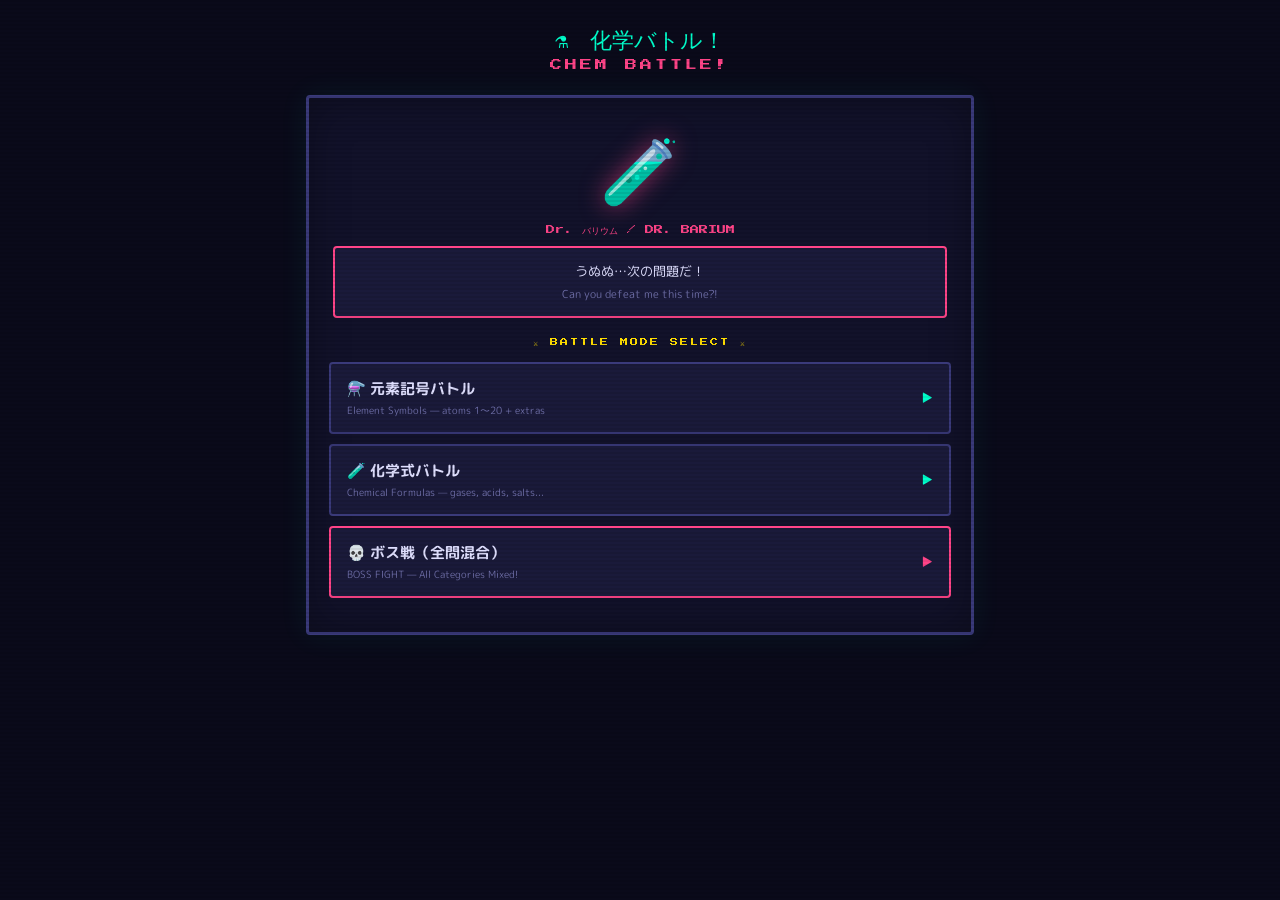
==== commit 2dfb9eee: "new files" ====
--- a/chem-battle.html
+++ b/chem-battle.html
@@ -15,11 +15,8 @@
     --accent: #00ffcc;
     --accent2: #ff4488;
     --accent3: #ffdd00;
-    --accent4: #aa44ff;
     --text: #e0e0ff;
     --text-dim: #7070aa;
-    --hp-player: #00ffcc;
-    --hp-enemy: #ff4488;
     --correct: #00ffcc;
     --wrong: #ff4488;
   }
@@ -37,32 +34,13 @@
     overflow-x: hidden;
   }
 
-  /* Scanline overlay */
   body::before {
     content: '';
     position: fixed;
     top: 0; left: 0; right: 0; bottom: 0;
-    background: repeating-linear-gradient(0deg, transparent, transparent 2px, rgba(0,0,0,0.08) 2px, rgba(0,0,0,0.08) 4px);
+    background: repeating-linear-gradient(0deg, transparent, transparent 2px, rgba(0,0,0,0.07) 2px, rgba(0,0,0,0.07) 4px);
     pointer-events: none;
     z-index: 1000;
-  }
-
-  /* Starfield background */
-  body::after {
-    content: '';
-    position: fixed;
-    top: 0; left: 0; right: 0; bottom: 0;
-    background-image:
-      radial-gradient(1px 1px at 10% 15%, rgba(255,255,255,0.3) 0%, transparent 100%),
-      radial-gradient(1px 1px at 30% 55%, rgba(255,255,255,0.2) 0%, transparent 100%),
-      radial-gradient(1px 1px at 50% 25%, rgba(255,255,255,0.3) 0%, transparent 100%),
-      radial-gradient(1px 1px at 70% 75%, rgba(255,255,255,0.2) 0%, transparent 100%),
-      radial-gradient(1px 1px at 85% 40%, rgba(255,255,255,0.3) 0%, transparent 100%),
-      radial-gradient(1px 1px at 20% 80%, rgba(255,255,255,0.2) 0%, transparent 100%),
-      radial-gradient(1px 1px at 60% 90%, rgba(255,255,255,0.3) 0%, transparent 100%),
-      radial-gradient(1px 1px at 90% 10%, rgba(255,255,255,0.2) 0%, transparent 100%);
-    pointer-events: none;
-    z-index: 0;
   }
 
   .container {
@@ -73,7 +51,6 @@
     z-index: 1;
   }
 
-  /* ===== TITLE ===== */
   .title-block {
     text-align: center;
     margin-bottom: 24px;
@@ -81,594 +58,162 @@
   }
   @keyframes titlePulse {
     from { text-shadow: 0 0 10px var(--accent), 0 0 20px var(--accent); }
-    to { text-shadow: 0 0 20px var(--accent), 0 0 40px var(--accent), 0 0 60px var(--accent); }
-  }
-  .title-jp {
-    font-family: 'Press Start 2P', monospace;
-    font-size: clamp(14px, 4vw, 22px);
-    color: var(--accent);
-    line-height: 1.6;
-    letter-spacing: 2px;
-  }
-  .title-en {
-    font-family: 'Press Start 2P', monospace;
-    font-size: clamp(8px, 2.5vw, 13px);
-    color: var(--accent2);
-    letter-spacing: 3px;
-    margin-top: 4px;
-  }
-
-  /* ===== SCREEN PANELS ===== */
-  .screen {
-    background: var(--panel);
-    border: 3px solid var(--border);
-    border-radius: 4px;
-    padding: 24px 20px;
-    box-shadow: 0 0 30px rgba(0,255,204,0.1), inset 0 0 40px rgba(0,0,0,0.3);
-    display: none;
-  }
+    to { text-shadow: 0 0 20px var(--accent), 0 0 40px var(--accent); }
+  }
+  .title-jp { font-family: 'Press Start 2P', monospace; font-size: clamp(14px,4vw,22px); color: var(--accent); line-height: 1.6; }
+  .title-en { font-family: 'Press Start 2P', monospace; font-size: clamp(8px,2.5vw,12px); color: var(--accent2); letter-spacing: 3px; margin-top: 4px; }
+
+  .screen { background: var(--panel); border: 3px solid var(--border); border-radius: 4px; padding: 24px 20px; box-shadow: 0 0 30px rgba(0,255,204,0.07), inset 0 0 40px rgba(0,0,0,0.3); display: none; }
   .screen.active { display: block; }
 
-  /* ===== MENU SCREEN ===== */
-  .villain-intro {
-    text-align: center;
-    margin-bottom: 20px;
-  }
-  .villain-sprite {
-    font-size: 64px;
-    display: block;
-    margin: 0 auto 8px;
-    animation: villainFloat 2s ease-in-out infinite;
-    filter: drop-shadow(0 0 12px rgba(255,68,136,0.6));
-  }
-  @keyframes villainFloat {
-    0%,100% { transform: translateY(0); }
-    50% { transform: translateY(-8px); }
-  }
-  .villain-name {
-    font-family: 'Press Start 2P', monospace;
-    font-size: 10px;
-    color: var(--accent2);
-    margin-bottom: 8px;
-  }
-  .villain-taunt {
-    background: var(--panel2);
-    border: 2px solid var(--accent2);
-    border-radius: 4px;
-    padding: 12px 16px;
-    font-size: 13px;
-    color: var(--text);
-    line-height: 1.6;
-    position: relative;
-    margin: 0 8px 20px;
-  }
-  .villain-taunt::before {
-    content: '▲';
-    position: absolute;
-    top: -12px;
-    left: 50%;
-    transform: translateX(-50%);
-    color: var(--accent2);
-    font-size: 10px;
-  }
-
-  .menu-label {
-    font-family: 'Press Start 2P', monospace;
-    font-size: 9px;
-    color: var(--accent3);
-    text-align: center;
-    margin-bottom: 14px;
-    letter-spacing: 2px;
-  }
-
-  .category-btn {
-    display: block;
-    width: 100%;
-    background: var(--panel2);
-    border: 2px solid var(--border);
-    color: var(--text);
-    padding: 14px 16px;
-    margin-bottom: 10px;
-    cursor: pointer;
-    border-radius: 4px;
-    font-family: 'M PLUS Rounded 1c', sans-serif;
-    font-size: 14px;
-    font-weight: 700;
-    text-align: left;
-    transition: all 0.15s;
-    position: relative;
-    overflow: hidden;
-  }
-  .category-btn::after {
-    content: '▶';
-    position: absolute;
-    right: 16px;
-    top: 50%;
-    transform: translateY(-50%);
-    color: var(--accent);
-    font-size: 12px;
-    transition: transform 0.15s;
-  }
-  .category-btn:hover {
-    border-color: var(--accent);
-    background: rgba(0,255,204,0.08);
-    transform: translateX(4px);
-    box-shadow: 0 0 12px rgba(0,255,204,0.2);
-  }
-  .category-btn:hover::after { transform: translateY(-50%) translateX(4px); }
+  /* MENU */
+  .villain-sprite { font-size: 64px; display: block; text-align: center; margin: 0 auto 8px; animation: villainFloat 2s ease-in-out infinite; filter: drop-shadow(0 0 12px rgba(255,68,136,0.6)); }
+  @keyframes villainFloat { 0%,100%{transform:translateY(0)} 50%{transform:translateY(-8px)} }
+  .villain-name { font-family: 'Press Start 2P', monospace; font-size: 9px; color: var(--accent2); text-align: center; margin-bottom: 8px; }
+  .villain-taunt { background: var(--panel2); border: 2px solid var(--accent2); border-radius: 4px; padding: 12px 16px; font-size: 13px; color: var(--text); line-height: 1.7; text-align: center; margin: 0 4px 20px; }
+  .menu-label { font-family: 'Press Start 2P', monospace; font-size: 8px; color: var(--accent3); text-align: center; margin-bottom: 14px; letter-spacing: 2px; }
+  .category-btn { display: block; width: 100%; background: var(--panel2); border: 2px solid var(--border); color: var(--text); padding: 14px 16px; margin-bottom: 10px; cursor: pointer; border-radius: 4px; font-family: 'M PLUS Rounded 1c',sans-serif; font-size: 14px; font-weight: 700; text-align: left; transition: all 0.15s; position: relative; }
+  .category-btn::after { content: '▶'; position: absolute; right: 16px; top: 50%; transform: translateY(-50%); color: var(--accent); font-size: 12px; }
+  .category-btn:hover { border-color: var(--accent); background: rgba(0,255,204,0.07); transform: translateX(4px); }
   .category-btn .btn-jp { display: block; font-size: 15px; }
   .category-btn .btn-en { display: block; font-size: 10px; color: var(--text-dim); margin-top: 3px; font-weight: 400; }
   .category-btn.boss { border-color: var(--accent2); }
-  .category-btn.boss:hover { border-color: var(--accent2); background: rgba(255,68,136,0.08); box-shadow: 0 0 12px rgba(255,68,136,0.3); }
   .category-btn.boss::after { color: var(--accent2); }
-
-  /* ===== BATTLE SCREEN ===== */
-  .battle-header {
-    display: flex;
-    justify-content: space-between;
-    align-items: flex-start;
-    gap: 12px;
-    margin-bottom: 16px;
-  }
-
-  .combatant {
-    flex: 1;
-    min-width: 0;
-  }
-  .combatant-name {
-    font-family: 'Press Start 2P', monospace;
-    font-size: 7px;
-    margin-bottom: 4px;
-    white-space: nowrap;
-    overflow: hidden;
-    text-overflow: ellipsis;
-  }
+  .category-btn.boss:hover { border-color: var(--accent2); background: rgba(255,68,136,0.07); }
+
+  /* BATTLE */
+  .battle-header { display: flex; justify-content: space-between; align-items: flex-start; gap: 12px; margin-bottom: 12px; }
+  .combatant { flex: 1; min-width: 0; }
+  .combatant-name { font-family: 'Press Start 2P', monospace; font-size: 7px; margin-bottom: 4px; white-space: nowrap; overflow: hidden; text-overflow: ellipsis; }
   .combatant-name.player { color: var(--accent); }
   .combatant-name.enemy { color: var(--accent2); text-align: right; }
-
-  .hp-bar-wrap {
-    background: #0a0a15;
-    border: 1px solid var(--border);
-    border-radius: 2px;
-    height: 12px;
-    position: relative;
-    overflow: hidden;
-  }
-  .hp-bar {
-    height: 100%;
-    border-radius: 2px;
-    transition: width 0.5s cubic-bezier(0.4, 0, 0.2, 1);
-  }
-  .hp-bar.player { background: linear-gradient(90deg, #009966, var(--hp-player)); }
-  .hp-bar.enemy { background: linear-gradient(90deg, #cc0044, var(--hp-enemy)); float: right; }
-  .hp-text {
-    font-family: 'Press Start 2P', monospace;
-    font-size: 7px;
-    color: var(--text-dim);
-    margin-top: 3px;
-  }
+  .hp-bar-wrap { background: #0a0a15; border: 1px solid var(--border); border-radius: 2px; height: 12px; overflow: hidden; }
+  .hp-bar { height: 100%; border-radius: 2px; transition: width 0.5s cubic-bezier(0.4,0,0.2,1); }
+  .hp-bar.player { background: linear-gradient(90deg, #009966, var(--correct)); }
+  .hp-bar.enemy { background: linear-gradient(90deg, #cc0044, var(--wrong)); float: right; }
+  .hp-text { font-family: 'Press Start 2P', monospace; font-size: 7px; color: var(--text-dim); margin-top: 3px; }
   .hp-text.enemy { text-align: right; }
-
-  .vs-block {
-    text-align: center;
-    padding-top: 4px;
-  }
-  .vs-text {
-    font-family: 'Press Start 2P', monospace;
-    font-size: 9px;
-    color: var(--accent3);
-  }
-  .score-text {
-    font-family: 'Press Start 2P', monospace;
-    font-size: 7px;
-    color: var(--text-dim);
-    margin-top: 4px;
-  }
-
-  /* Sprites in battle */
-  .battle-sprites {
-    display: flex;
-    justify-content: space-between;
-    align-items: center;
-    margin: 8px 0 16px;
-    padding: 0 8px;
-  }
-  .sprite {
-    font-size: 48px;
-    transition: transform 0.1s;
-    filter: drop-shadow(0 0 8px rgba(0,255,204,0.4));
-  }
-  .sprite.enemy {
-    filter: drop-shadow(0 0 8px rgba(255,68,136,0.4));
-  }
+  .vs-block { text-align: center; padding-top: 2px; }
+  .vs-text { font-family: 'Press Start 2P', monospace; font-size: 9px; color: var(--accent3); }
+  .score-text { font-family: 'Press Start 2P', monospace; font-size: 7px; color: var(--text-dim); margin-top: 4px; }
+
+  .battle-sprites { display: flex; justify-content: space-between; align-items: center; margin: 6px 0 12px; padding: 0 8px; }
+  .sprite { font-size: 48px; filter: drop-shadow(0 0 8px rgba(0,255,204,0.4)); }
+  .sprite.enemy { filter: drop-shadow(0 0 8px rgba(255,68,136,0.4)); }
   .sprite.shake { animation: shake 0.4s; }
   .sprite.attack { animation: attackMove 0.4s; }
-  @keyframes shake {
-    0%,100% { transform: translateX(0); }
-    20% { transform: translateX(-8px); }
-    40% { transform: translateX(8px); }
-    60% { transform: translateX(-6px); }
-    80% { transform: translateX(6px); }
-  }
-  @keyframes attackMove {
-    0%,100% { transform: translateX(0) scale(1); }
-    40% { transform: translateX(30px) scale(1.2); }
-    60% { transform: translateX(20px) scale(1.1); }
-  }
-  @keyframes enemyAttack {
-    0%,100% { transform: translateX(0) scale(1); }
-    40% { transform: translateX(-30px) scale(1.2); }
-    60% { transform: translateX(-20px) scale(1.1); }
-  }
+  @keyframes shake { 0%,100%{transform:translateX(0)} 20%{transform:translateX(-8px)} 40%{transform:translateX(8px)} 60%{transform:translateX(-6px)} 80%{transform:translateX(6px)} }
+  @keyframes attackMove { 0%,100%{transform:translateX(0) scale(1)} 40%{transform:translateX(28px) scale(1.2)} 60%{transform:translateX(18px) scale(1.1)} }
+  @keyframes enemyAttack { 0%,100%{transform:translateX(0) scale(1)} 40%{transform:translateX(-28px) scale(1.2)} 60%{transform:translateX(-18px) scale(1.1)} }
   .sprite.enemy.attack { animation: enemyAttack 0.4s; }
 
-  /* Battle message */
-  .battle-msg {
-    background: var(--panel2);
-    border: 2px solid var(--border);
-    border-radius: 4px;
-    padding: 12px 14px;
-    font-size: 13px;
-    line-height: 1.7;
-    min-height: 64px;
-    margin-bottom: 16px;
-    position: relative;
-  }
-  .battle-msg .msg-en { color: var(--text-dim); font-size: 11px; }
-
-  /* Question */
-  .question-block {
-    background: rgba(0,255,204,0.05);
-    border: 2px solid var(--accent);
-    border-radius: 4px;
-    padding: 14px 16px;
-    margin-bottom: 16px;
-    text-align: center;
-    box-shadow: 0 0 16px rgba(0,255,204,0.1);
-  }
-  .question-label {
-    font-family: 'Press Start 2P', monospace;
-    font-size: 7px;
-    color: var(--accent3);
-    margin-bottom: 8px;
-    letter-spacing: 2px;
-  }
-  .question-main {
-    font-size: clamp(20px, 5vw, 28px);
-    font-weight: 800;
-    color: #fff;
-    line-height: 1.3;
-  }
-  .question-sub {
+  .battle-msg { background: var(--panel2); border: 2px solid var(--border); border-radius: 4px; padding: 10px 14px; font-size: 13px; line-height: 1.7; min-height: 52px; margin-bottom: 12px; }
+
+  .streak-display { font-family: 'Press Start 2P', monospace; font-size: 7px; color: var(--accent3); text-align: center; min-height: 14px; margin-bottom: 6px; }
+
+  /* QUESTION */
+  .question-block { background: rgba(0,255,204,0.04); border: 2px solid var(--accent); border-radius: 4px; padding: 14px 16px; margin-bottom: 14px; text-align: center; }
+  .question-label { font-family: 'Press Start 2P', monospace; font-size: 7px; color: var(--accent3); margin-bottom: 8px; letter-spacing: 2px; }
+  .question-main { font-size: clamp(22px,6vw,30px); font-weight: 800; color: #fff; line-height: 1.3; }
+  .question-category { font-size: 11px; color: var(--text-dim); margin-top: 5px; }
+
+  /* HINT */
+  .hint-row { margin-top: 12px; display: flex; justify-content: center; align-items: center; gap: 8px; flex-wrap: wrap; }
+  .hint-btn {
+    background: transparent;
+    border: 1.5px solid var(--text-dim);
+    color: var(--text-dim);
+    padding: 5px 14px;
+    border-radius: 20px;
+    font-family: 'M PLUS Rounded 1c', sans-serif;
     font-size: 12px;
-    color: var(--text-dim);
-    margin-top: 4px;
-  }
-  .question-hint {
-    font-family: 'Press Start 2P', monospace;
-    font-size: 8px;
-    color: var(--accent3);
-    margin-top: 8px;
-  }
-
-  /* Choices */
-  .choices {
-    display: grid;
-    grid-template-columns: 1fr 1fr;
-    gap: 10px;
-    margin-bottom: 16px;
-  }
-  .choice-btn {
-    background: var(--panel2);
-    border: 2px solid var(--border);
-    color: var(--text);
-    padding: 14px 10px;
     cursor: pointer;
-    border-radius: 4px;
-    font-family: 'M PLUS Rounded 1c', sans-serif;
-    font-size: clamp(13px, 3.5vw, 16px);
-    font-weight: 700;
-    text-align: center;
-    transition: all 0.12s;
-    line-height: 1.4;
-  }
-  .choice-btn:hover:not(:disabled) {
-    border-color: var(--accent);
-    background: rgba(0,255,204,0.08);
-    transform: translateY(-2px);
-    box-shadow: 0 4px 16px rgba(0,255,204,0.2);
-  }
+    display: flex;
+    align-items: center;
+    gap: 6px;
+    transition: all 0.15s;
+    white-space: nowrap;
+  }
+  .hint-btn:hover:not(.used) { border-color: var(--accent3); color: var(--accent3); }
+  .hint-btn.used { border-color: var(--accent2); color: var(--accent2); cursor: default; }
+  .hint-text { font-size: 13px; color: var(--accent3); font-weight: 700; display: none; }
+  .hint-text.visible { display: inline; }
+  .hint-penalty { font-family: 'Press Start 2P', monospace; font-size: 7px; color: var(--accent2); display: none; white-space: nowrap; }
+  .hint-penalty.visible { display: inline; }
+
+  /* CHOICES */
+  .choices { display: grid; grid-template-columns: 1fr 1fr; gap: 10px; margin-bottom: 14px; }
+  .choice-btn { background: var(--panel2); border: 2px solid var(--border); color: var(--text); padding: 14px 10px; cursor: pointer; border-radius: 4px; font-family: 'M PLUS Rounded 1c',sans-serif; font-size: clamp(13px,3.5vw,17px); font-weight: 700; text-align: center; transition: all 0.12s; line-height: 1.3; }
+  .choice-btn:hover:not(:disabled) { border-color: var(--accent); background: rgba(0,255,204,0.07); transform: translateY(-2px); }
   .choice-btn:disabled { cursor: default; }
-  .choice-btn.correct {
-    border-color: var(--correct);
-    background: rgba(0,255,204,0.15);
-    color: var(--correct);
-    box-shadow: 0 0 20px rgba(0,255,204,0.3);
-  }
-  .choice-btn.wrong {
-    border-color: var(--wrong);
-    background: rgba(255,68,136,0.15);
-    color: var(--wrong);
-  }
-  .choice-btn .choice-sub {
-    display: block;
-    font-size: 10px;
-    color: var(--text-dim);
-    font-weight: 400;
-    margin-top: 2px;
-  }
-  .choice-btn.correct .choice-sub,
-  .choice-btn.wrong .choice-sub { color: inherit; opacity: 0.7; }
-
-  /* Damage flash */
-  .damage-flash {
-    position: fixed;
-    top: 0; left: 0; right: 0; bottom: 0;
-    pointer-events: none;
-    z-index: 999;
-    opacity: 0;
-    transition: opacity 0.1s;
-  }
-  .damage-flash.player-hit { background: rgba(255,68,136,0.25); }
-  .damage-flash.enemy-hit { background: rgba(0,255,204,0.15); }
-  .damage-flash.show { opacity: 1; }
-
-  /* Result screen */
-  .result-emoji {
-    font-size: 80px;
-    display: block;
-    text-align: center;
-    margin-bottom: 12px;
-    animation: resultBounce 0.6s cubic-bezier(0.4,0,0.2,1);
-  }
-  @keyframes resultBounce {
-    0% { transform: scale(0); }
-    60% { transform: scale(1.2); }
-    100% { transform: scale(1); }
-  }
-  .result-title {
-    font-family: 'Press Start 2P', monospace;
-    font-size: clamp(11px, 3vw, 16px);
-    text-align: center;
-    margin-bottom: 6px;
-    line-height: 1.6;
-  }
-  .result-subtitle {
-    font-size: 12px;
-    color: var(--text-dim);
-    text-align: center;
-    margin-bottom: 20px;
-  }
-  .rank-block {
-    text-align: center;
-    margin: 16px 0;
-    padding: 16px;
-    border: 2px solid var(--accent3);
-    border-radius: 4px;
-    background: rgba(255,221,0,0.05);
-  }
-  .rank-label {
-    font-family: 'Press Start 2P', monospace;
-    font-size: 8px;
-    color: var(--accent3);
-    margin-bottom: 8px;
-    letter-spacing: 2px;
-  }
-  .rank-value {
-    font-family: 'Press Start 2P', monospace;
-    font-size: clamp(20px, 6vw, 32px);
-    animation: rankGlow 1.5s ease-in-out infinite alternate;
-  }
-  @keyframes rankGlow {
-    from { text-shadow: 0 0 10px currentColor; }
-    to { text-shadow: 0 0 30px currentColor, 0 0 50px currentColor; }
-  }
-  .rank-name {
-    font-size: 14px;
-    margin-top: 6px;
-    font-weight: 700;
-  }
-  .stats-grid {
-    display: grid;
-    grid-template-columns: 1fr 1fr;
-    gap: 10px;
-    margin: 16px 0;
-  }
-  .stat-box {
-    background: var(--panel2);
-    border: 1px solid var(--border);
-    border-radius: 4px;
-    padding: 12px;
-    text-align: center;
-  }
-  .stat-val {
-    font-family: 'Press Start 2P', monospace;
-    font-size: 18px;
-    color: var(--accent);
-    display: block;
-  }
-  .stat-label {
-    font-size: 10px;
-    color: var(--text-dim);
-    margin-top: 4px;
-  }
-
-  /* Buttons */
-  .btn-primary {
-    display: block;
-    width: 100%;
-    background: var(--accent);
-    color: #000;
-    border: none;
-    padding: 14px 20px;
-    font-family: 'Press Start 2P', monospace;
-    font-size: 10px;
-    cursor: pointer;
-    border-radius: 4px;
-    margin-bottom: 10px;
-    letter-spacing: 1px;
-    transition: all 0.15s;
-    box-shadow: 0 4px 0 rgba(0,204,160,0.5);
-  }
-  .btn-primary:hover {
-    transform: translateY(-2px);
-    box-shadow: 0 6px 0 rgba(0,204,160,0.5), 0 0 20px rgba(0,255,204,0.3);
-  }
-  .btn-primary:active {
-    transform: translateY(2px);
-    box-shadow: 0 2px 0 rgba(0,204,160,0.5);
-  }
-  .btn-secondary {
-    display: block;
-    width: 100%;
-    background: transparent;
-    color: var(--text-dim);
-    border: 2px solid var(--border);
-    padding: 12px 20px;
-    font-family: 'Press Start 2P', monospace;
-    font-size: 9px;
-    cursor: pointer;
-    border-radius: 4px;
-    margin-bottom: 10px;
-    letter-spacing: 1px;
-    transition: all 0.15s;
-  }
-  .btn-secondary:hover {
-    border-color: var(--text-dim);
-    color: var(--text);
-  }
-  .btn-reset {
-    display: block;
-    width: 100%;
-    background: transparent;
-    color: var(--accent2);
-    border: 2px solid var(--accent2);
-    padding: 12px 20px;
-    font-family: 'Press Start 2P', monospace;
-    font-size: 9px;
-    cursor: pointer;
-    border-radius: 4px;
-    margin-top: 8px;
-    letter-spacing: 1px;
-    transition: all 0.15s;
-  }
-  .btn-reset:hover {
-    background: rgba(255,68,136,0.1);
-    box-shadow: 0 0 12px rgba(255,68,136,0.2);
-  }
-
-  /* Progress */
-  .progress-bar-wrap {
-    background: #0a0a15;
-    border: 1px solid var(--border);
-    border-radius: 2px;
-    height: 6px;
-    margin-bottom: 10px;
-    overflow: hidden;
-  }
-  .progress-bar {
-    height: 100%;
-    background: var(--accent3);
-    border-radius: 2px;
-    transition: width 0.4s;
-  }
-  .progress-label {
-    font-family: 'Press Start 2P', monospace;
-    font-size: 7px;
-    color: var(--text-dim);
-    text-align: right;
-    margin-bottom: 6px;
-  }
-
-  /* Missed answers review */
-  .missed-list {
-    background: var(--panel2);
-    border: 1px solid var(--border);
-    border-radius: 4px;
-    padding: 12px;
-    margin: 12px 0;
-    max-height: 200px;
-    overflow-y: auto;
-  }
-  .missed-list-title {
-    font-family: 'Press Start 2P', monospace;
-    font-size: 7px;
-    color: var(--accent2);
-    margin-bottom: 8px;
-    letter-spacing: 1px;
-  }
-  .missed-item {
-    display: flex;
-    justify-content: space-between;
-    padding: 6px 0;
-    border-bottom: 1px solid rgba(255,255,255,0.05);
-    font-size: 12px;
-    gap: 8px;
-  }
+  .choice-btn.correct { border-color: var(--correct); background: rgba(0,255,204,0.12); color: var(--correct); box-shadow: 0 0 14px rgba(0,255,204,0.22); }
+  .choice-btn.wrong { border-color: var(--wrong); background: rgba(255,68,136,0.12); color: var(--wrong); }
+
+  /* PROGRESS */
+  .progress-label { font-family: 'Press Start 2P', monospace; font-size: 7px; color: var(--text-dim); text-align: right; margin-bottom: 4px; }
+  .progress-bar-wrap { background: #0a0a15; border: 1px solid var(--border); border-radius: 2px; height: 5px; margin-bottom: 10px; overflow: hidden; }
+  .progress-bar { height: 100%; background: var(--accent3); border-radius: 2px; transition: width 0.4s; }
+
+  /* RESULT */
+  .result-emoji { font-size: 76px; display: block; text-align: center; margin-bottom: 10px; animation: resultBounce 0.5s; }
+  @keyframes resultBounce { 0%{transform:scale(0)} 60%{transform:scale(1.2)} 100%{transform:scale(1)} }
+  .result-title { font-family: 'Press Start 2P', monospace; font-size: clamp(10px,3vw,15px); text-align: center; margin-bottom: 6px; line-height: 1.7; }
+  .result-subtitle { font-size: 12px; color: var(--text-dim); text-align: center; margin-bottom: 16px; }
+  .rank-block { text-align: center; margin: 14px 0; padding: 14px; border: 2px solid var(--accent3); border-radius: 4px; background: rgba(255,221,0,0.04); }
+  .rank-label { font-family: 'Press Start 2P', monospace; font-size: 7px; color: var(--accent3); margin-bottom: 8px; letter-spacing: 2px; }
+  .rank-value { font-family: 'Press Start 2P', monospace; font-size: clamp(22px,7vw,36px); animation: rankGlow 1.5s ease-in-out infinite alternate; }
+  @keyframes rankGlow { from{text-shadow:0 0 10px currentColor} to{text-shadow:0 0 30px currentColor,0 0 50px currentColor} }
+  .rank-name { font-size: 13px; margin-top: 6px; font-weight: 700; }
+  .stats-grid { display: grid; grid-template-columns: 1fr 1fr; gap: 10px; margin: 14px 0; }
+  .stat-box { background: var(--panel2); border: 1px solid var(--border); border-radius: 4px; padding: 12px; text-align: center; }
+  .stat-val { font-family: 'Press Start 2P', monospace; font-size: 18px; color: var(--accent); display: block; }
+  .stat-label { font-size: 10px; color: var(--text-dim); margin-top: 4px; }
+  .missed-list { background: var(--panel2); border: 1px solid var(--border); border-radius: 4px; padding: 12px; margin: 10px 0; max-height: 200px; overflow-y: auto; }
+  .missed-list-title { font-family: 'Press Start 2P', monospace; font-size: 7px; color: var(--accent2); margin-bottom: 8px; }
+  .missed-item { display: flex; justify-content: space-between; padding: 6px 0; border-bottom: 1px solid rgba(255,255,255,0.05); font-size: 12px; gap: 8px; }
   .missed-item:last-child { border-bottom: none; }
   .missed-q { color: var(--text-dim); flex: 1; }
   .missed-a { color: var(--correct); font-weight: 700; }
 
-  /* Floating damage numbers */
-  .damage-num {
-    position: fixed;
-    font-family: 'Press Start 2P', monospace;
-    font-size: 20px;
-    font-weight: 700;
-    pointer-events: none;
-    z-index: 998;
-    animation: floatUp 0.9s ease-out forwards;
-  }
-  @keyframes floatUp {
-    0% { opacity: 1; transform: translateY(0) scale(1); }
-    100% { opacity: 0; transform: translateY(-60px) scale(1.4); }
-  }
-
-  /* Streak counter */
-  .streak-display {
-    font-family: 'Press Start 2P', monospace;
-    font-size: 7px;
-    color: var(--accent3);
-    text-align: center;
-    min-height: 14px;
-    margin-bottom: 8px;
-    animation: streakPop 0.3s ease-out;
-  }
-  @keyframes streakPop {
-    0% { transform: scale(1.4); }
-    100% { transform: scale(1); }
-  }
+  /* BUTTONS */
+  .btn-primary { display:block;width:100%;background:var(--accent);color:#000;border:none;padding:14px 20px;font-family:'Press Start 2P',monospace;font-size:10px;cursor:pointer;border-radius:4px;margin-bottom:10px;letter-spacing:1px;transition:all 0.15s;box-shadow:0 4px 0 rgba(0,180,140,0.5); }
+  .btn-primary:hover { transform:translateY(-2px);box-shadow:0 6px 0 rgba(0,180,140,0.5); }
+  .btn-primary:active { transform:translateY(2px);box-shadow:0 2px 0 rgba(0,180,140,0.5); }
+  .btn-secondary { display:block;width:100%;background:transparent;color:var(--text-dim);border:2px solid var(--border);padding:12px 20px;font-family:'Press Start 2P',monospace;font-size:9px;cursor:pointer;border-radius:4px;margin-bottom:10px;transition:all 0.15s; }
+  .btn-secondary:hover { border-color:var(--text-dim);color:var(--text); }
+  .btn-reset { display:block;width:100%;background:transparent;color:var(--accent2);border:2px solid var(--accent2);padding:12px 20px;font-family:'Press Start 2P',monospace;font-size:9px;cursor:pointer;border-radius:4px;margin-top:6px;transition:all 0.15s; }
+  .btn-reset:hover { background:rgba(255,68,136,0.08); }
+
+  /* FX */
+  .damage-flash { position:fixed;top:0;left:0;right:0;bottom:0;pointer-events:none;z-index:999;opacity:0;transition:opacity 0.1s; }
+  .damage-flash.player-hit { background:rgba(255,68,136,0.22); }
+  .damage-flash.enemy-hit { background:rgba(0,255,204,0.12); }
+  .damage-flash.show { opacity:1; }
+  .damage-num { position:fixed;font-family:'Press Start 2P',monospace;font-size:18px;pointer-events:none;z-index:998;animation:floatUp 0.9s ease-out forwards; }
+  @keyframes floatUp { 0%{opacity:1;transform:translateY(0) scale(1)} 100%{opacity:0;transform:translateY(-55px) scale(1.3)} }
 </style>
 </head>
 <body>
-
 <div class="damage-flash" id="damageFlash"></div>
-
 <div class="container">
-
-  <!-- TITLE -->
   <div class="title-block">
     <div class="title-jp">⚗️ 化学バトル！</div>
     <div class="title-en">CHEM BATTLE!</div>
   </div>
 
-  <!-- MENU SCREEN -->
+  <!-- MENU -->
   <div class="screen active" id="menuScreen">
-    <div class="villain-intro">
-      <span class="villain-sprite" id="menuVillain">🧪</span>
-      <div class="villain-name">Dr. バリウム / DR. BARIUM</div>
-      <div class="villain-taunt" id="menuTaunt">フハハ！化学式なんか覚えられるわけがない！<br><span style="color:var(--text-dim);font-size:11px;">Mwahaha! You can never learn chemistry!</span></div>
-    </div>
-
+    <span class="villain-sprite">🧪</span>
+    <div class="villain-name">Dr. バリウム / DR. BARIUM</div>
+    <div class="villain-taunt" id="menuTaunt">フハハ！化学式なんか覚えられるわけがない！<br><span style="color:var(--text-dim);font-size:11px">Mwahaha! You can never learn chemistry!</span></div>
     <div class="menu-label">⚔️ BATTLE MODE SELECT ⚔️</div>
-
     <button class="category-btn" onclick="startBattle('elements')">
       <span class="btn-jp">⚗️ 元素記号バトル</span>
-      <span class="btn-en">Element Symbols (原子番号 1〜20 + extra)</span>
+      <span class="btn-en">Element Symbols — atoms 1〜20 + extras</span>
     </button>
     <button class="category-btn" onclick="startBattle('formulas')">
       <span class="btn-jp">🧪 化学式バトル</span>
-      <span class="btn-en">Chemical Formulas (gases, acids, salts...)</span>
+      <span class="btn-en">Chemical Formulas — gases, acids, salts...</span>
     </button>
     <button class="category-btn boss" onclick="startBattle('boss')">
       <span class="btn-jp">💀 ボス戦（全問混合）</span>
@@ -676,15 +221,12 @@
     </button>
   </div>
 
-  <!-- BATTLE SCREEN -->
+  <!-- BATTLE -->
   <div class="screen" id="battleScreen">
-    <!-- HP Bars -->
     <div class="battle-header">
       <div class="combatant">
         <div class="combatant-name player">⚗️ 化学戦士</div>
-        <div class="hp-bar-wrap">
-          <div class="hp-bar player" id="playerHpBar" style="width:100%"></div>
-        </div>
+        <div class="hp-bar-wrap"><div class="hp-bar player" id="playerHpBar" style="width:100%"></div></div>
         <div class="hp-text" id="playerHpText">HP: 100/100</div>
       </div>
       <div class="vs-block">
@@ -693,604 +235,363 @@
       </div>
       <div class="combatant">
         <div class="combatant-name enemy">🧪 Dr. バリウム</div>
-        <div class="hp-bar-wrap">
-          <div class="hp-bar enemy" id="enemyHpBar" style="width:100%"></div>
-        </div>
+        <div class="hp-bar-wrap"><div class="hp-bar enemy" id="enemyHpBar" style="width:100%"></div></div>
         <div class="hp-text enemy" id="enemyHpText">HP: 100/100</div>
       </div>
     </div>
-
-    <!-- Sprites -->
     <div class="battle-sprites">
       <div class="sprite" id="playerSprite">🧑‍🔬</div>
       <div class="sprite enemy" id="enemySprite">🧪</div>
     </div>
-
-    <!-- Streak -->
     <div class="streak-display" id="streakDisplay"></div>
-
-    <!-- Battle Message -->
-    <div class="battle-msg" id="battleMsg">
-      <span id="battleMsgText">バトル開始！</span><br>
-      <span class="msg-en" id="battleMsgEn">Battle Start!</span>
-    </div>
-
-    <!-- Progress -->
+    <div class="battle-msg" id="battleMsg">バトル開始！</div>
     <div class="progress-label" id="progressLabel">1 / 10</div>
-    <div class="progress-bar-wrap">
-      <div class="progress-bar" id="progressBar" style="width:0%"></div>
-    </div>
-
-    <!-- Question -->
-    <div class="question-block" id="questionBlock">
+    <div class="progress-bar-wrap"><div class="progress-bar" id="progressBar" style="width:0%"></div></div>
+
+    <div class="question-block">
       <div class="question-label">❓ QUESTION / 問題</div>
       <div class="question-main" id="questionMain">-</div>
-      <div class="question-sub" id="questionSub">-</div>
-      <div class="question-hint" id="questionHint">-</div>
+      <div class="question-category" id="questionCategory"></div>
+      <div class="hint-row">
+        <button class="hint-btn" id="hintBtn" onclick="showHint()">👁️ ヒント / Hint</button>
+        <span class="hint-text" id="hintText"></span>
+        <span class="hint-penalty" id="hintPenalty"></span>
+      </div>
     </div>
 
-    <!-- Choices -->
     <div class="choices" id="choicesGrid"></div>
-
     <button class="btn-reset" onclick="goMenu()">🏃 逃げる / FLEE</button>
   </div>
 
-  <!-- RESULT SCREEN -->
+  <!-- RESULT -->
   <div class="screen" id="resultScreen">
     <span class="result-emoji" id="resultEmoji">🏆</span>
     <div class="result-title" id="resultTitle">-</div>
     <div class="result-subtitle" id="resultSubtitle">-</div>
-
     <div class="rank-block">
       <div class="rank-label">★ RANK / ランク ★</div>
       <div class="rank-value" id="rankValue">S</div>
       <div class="rank-name" id="rankName">-</div>
     </div>
-
     <div class="stats-grid">
-      <div class="stat-box">
-        <span class="stat-val" id="statCorrect">0</span>
-        <div class="stat-label">正解 / Correct</div>
-      </div>
-      <div class="stat-box">
-        <span class="stat-val" id="statWrong" style="color:var(--accent2)">0</span>
-        <div class="stat-label">不正解 / Wrong</div>
-      </div>
-      <div class="stat-box">
-        <span class="stat-val" id="statScore">0</span>
-        <div class="stat-label">スコア / Score</div>
-      </div>
-      <div class="stat-box">
-        <span class="stat-val" id="statStreak" style="color:var(--accent3)">0</span>
-        <div class="stat-label">最大連続正解 / Best Streak</div>
-      </div>
+      <div class="stat-box"><span class="stat-val" id="statCorrect">0</span><div class="stat-label">正解 / Correct</div></div>
+      <div class="stat-box"><span class="stat-val" id="statWrong" style="color:var(--accent2)">0</span><div class="stat-label">不正解 / Wrong</div></div>
+      <div class="stat-box"><span class="stat-val" id="statScore">0</span><div class="stat-label">スコア / Score</div></div>
+      <div class="stat-box"><span class="stat-val" id="statStreak" style="color:var(--accent3)">0</span><div class="stat-label">最大連続 / Best Streak</div></div>
     </div>
-
     <div id="missedSection" style="display:none">
       <div class="missed-list">
         <div class="missed-list-title">❌ 間違えた問題 / Missed Questions</div>
         <div id="missedItems"></div>
       </div>
     </div>
-
     <button class="btn-primary" id="retryBtn" onclick="retryBattle()">🔄 もう一度！/ RETRY!</button>
     <button class="btn-secondary" onclick="goMenu()">🏠 カテゴリ選択へ / BACK TO MENU</button>
     <button class="btn-reset" onclick="fullReset()">⚡ 全リセット / FULL RESET</button>
   </div>
-
 </div>
 
 <script>
-// ===== DATA =====
+// ===== DATA — verified against uploaded sheet =====
 const elementsData = [
-  { jp: '水素', en: 'Hydrogen', symbol: 'H', num: 1 },
-  { jp: 'ヘリウム', en: 'Helium', symbol: 'He', num: 2 },
-  { jp: 'リチウム', en: 'Lithium', symbol: 'Li', num: 3 },
-  { jp: 'ベリリウム', en: 'Beryllium', symbol: 'Be', num: 4 },
-  { jp: 'ホウ素', en: 'Boron', symbol: 'B', num: 5 },
-  { jp: '炭素', en: 'Carbon', symbol: 'C', num: 6 },
-  { jp: '窒素', en: 'Nitrogen', symbol: 'N', num: 7 },
-  { jp: '酸素', en: 'Oxygen', symbol: 'O', num: 8 },
-  { jp: 'フッ素', en: 'Fluorine', symbol: 'F', num: 9 },
-  { jp: 'ネオン', en: 'Neon', symbol: 'Ne', num: 10 },
-  { jp: 'ナトリウム', en: 'Sodium', symbol: 'Na', num: 11 },
-  { jp: 'マグネシウム', en: 'Magnesium', symbol: 'Mg', num: 12 },
-  { jp: 'アルミニウム', en: 'Aluminium', symbol: 'Al', num: 13 },
-  { jp: 'ケイ素', en: 'Silicon', symbol: 'Si', num: 14 },
-  { jp: 'リン', en: 'Phosphorus', symbol: 'P', num: 15 },
-  { jp: '硫黄', en: 'Sulfur', symbol: 'S', num: 16 },
-  { jp: '塩素', en: 'Chlorine', symbol: 'Cl', num: 17 },
-  { jp: 'アルゴン', en: 'Argon', symbol: 'Ar', num: 18 },
-  { jp: 'カリウム', en: 'Potassium', symbol: 'K', num: 19 },
-  { jp: 'カルシウム', en: 'Calcium', symbol: 'Ca', num: 20 },
-  { jp: '亜鉛', en: 'Zinc', symbol: 'Zn', num: 30 },
-  { jp: '鉄', en: 'Iron', symbol: 'Fe', num: 26 },
-  { jp: 'バリウム', en: 'Barium', symbol: 'Ba', num: 56 },
-  { jp: '金', en: 'Gold', symbol: 'Au', num: 79 },
-  { jp: '銀', en: 'Silver', symbol: 'Ag', num: 47 },
-  { jp: '銅', en: 'Copper', symbol: 'Cu', num: 29 },
+  {jp:'水素',      en:'Hydrogen',   symbol:'H',  num:1 },
+  {jp:'ヘリウム',  en:'Helium',     symbol:'He', num:2 },
+  {jp:'リチウム',  en:'Lithium',    symbol:'Li', num:3 },
+  {jp:'ベリリウム',en:'Beryllium',  symbol:'Be', num:4 },
+  {jp:'ホウ素',    en:'Boron',      symbol:'B',  num:5 },
+  {jp:'炭素',      en:'Carbon',     symbol:'C',  num:6 },
+  {jp:'窒素',      en:'Nitrogen',   symbol:'N',  num:7 },
+  {jp:'酸素',      en:'Oxygen',     symbol:'O',  num:8 },
+  {jp:'フッ素',    en:'Fluorine',   symbol:'F',  num:9 },
+  {jp:'ネオン',    en:'Neon',       symbol:'Ne', num:10},
+  {jp:'ナトリウム',en:'Sodium',     symbol:'Na', num:11},
+  {jp:'マグネシウム',en:'Magnesium',symbol:'Mg', num:12},
+  {jp:'アルミニウム',en:'Aluminium',symbol:'Al', num:13},
+  {jp:'ケイ素',    en:'Silicon',    symbol:'Si', num:14},
+  {jp:'リン',      en:'Phosphorus', symbol:'P',  num:15},
+  {jp:'硫黄',      en:'Sulfur',     symbol:'S',  num:16},
+  {jp:'塩素',      en:'Chlorine',   symbol:'Cl', num:17},
+  {jp:'アルゴン',  en:'Argon',      symbol:'Ar', num:18},
+  {jp:'カリウム',  en:'Potassium',  symbol:'K',  num:19},
+  {jp:'カルシウム',en:'Calcium',    symbol:'Ca', num:20},
+  // Extra elements from sheet
+  {jp:'亜鉛',   en:'Zinc',   symbol:'Zn', num:30},
+  {jp:'鉄',     en:'Iron',   symbol:'Fe', num:26},
+  {jp:'バリウム',en:'Barium', symbol:'Ba', num:56},
+  {jp:'金',     en:'Gold',   symbol:'Au', num:79},
+  {jp:'銀',     en:'Silver', symbol:'Ag', num:47},
+  {jp:'銅',     en:'Copper', symbol:'Cu', num:29},
 ];
 
 const formulasData = [
   // 気体 Gases
-  { jp: '水素', en: 'Hydrogen', formula: 'H₂', category: '気体/Gas' },
-  { jp: '窒素', en: 'Nitrogen', formula: 'N₂', category: '気体/Gas' },
-  { jp: '酸素', en: 'Oxygen', formula: 'O₂', category: '気体/Gas' },
-  { jp: '塩素', en: 'Chlorine', formula: 'Cl₂', category: '気体/Gas' },
-  { jp: '二酸化炭素', en: 'Carbon Dioxide', formula: 'CO₂', category: '気体/Gas' },
-  { jp: 'アンモニア', en: 'Ammonia', formula: 'NH₃', category: '気体/Gas' },
-  { jp: 'メタン', en: 'Methane', formula: 'CH₄', category: '気体/Gas' },
-  { jp: 'プロパン', en: 'Propane', formula: 'C₃H₈', category: '気体/Gas' },
+  {jp:'水素',      en:'Hydrogen gas',      formula:'H₂',    cat:'気体'},
+  {jp:'窒素',      en:'Nitrogen gas',      formula:'N₂',    cat:'気体'},
+  {jp:'酸素',      en:'Oxygen gas',        formula:'O₂',    cat:'気体'},
+  {jp:'塩素',      en:'Chlorine gas',      formula:'Cl₂',   cat:'気体'},
+  {jp:'二酸化炭素', en:'Carbon dioxide',   formula:'CO₂',   cat:'気体'},
+  {jp:'アンモニア', en:'Ammonia',          formula:'NH₃',   cat:'気体'},
+  {jp:'メタン',    en:'Methane',           formula:'CH₄',   cat:'気体'},
+  {jp:'プロパン',  en:'Propane',           formula:'C₃H₈',  cat:'気体'},
   // その他 Other
-  { jp: '水', en: 'Water', formula: 'H₂O', category: 'その他/Other' },
-  { jp: '過酸化水素水', en: 'Hydrogen Peroxide', formula: 'H₂O₂', category: 'その他/Other' },
-  { jp: '硝酸', en: 'Nitric Acid', formula: 'HNO₃', category: 'その他/Other' },
-  { jp: 'メタノール', en: 'Methanol', formula: 'CH₄O', category: 'その他/Other' },
-  { jp: 'エタノール', en: 'Ethanol', formula: 'C₂H₆O', category: 'その他/Other' },
+  {jp:'水',            en:'Water',              formula:'H₂O',   cat:'その他'},
+  {jp:'過酸化水素水',  en:'Hydrogen peroxide',  formula:'H₂O₂',  cat:'その他'},
+  {jp:'硝酸',          en:'Nitric acid',         formula:'HNO₃',  cat:'その他'},
+  {jp:'メタノール',    en:'Methanol',            formula:'CH₄O',  cat:'その他'},
+  {jp:'エタノール',    en:'Ethanol',             formula:'C₂H₆O', cat:'その他'},
   // 水酸化 Hydroxides
-  { jp: '水酸化ナトリウム', en: 'Sodium Hydroxide', formula: 'NaOH', category: '水酸化/Hydroxide' },
-  { jp: '水酸化カリウム', en: 'Potassium Hydroxide', formula: 'KOH', category: '水酸化/Hydroxide' },
-  { jp: '水酸化カルシウム', en: 'Calcium Hydroxide', formula: 'Ca(OH)₂', category: '水酸化/Hydroxide' },
-  { jp: '水酸化バリウム', en: 'Barium Hydroxide', formula: 'Ba(OH)₂', category: '水酸化/Hydroxide' },
+  {jp:'水酸化ナトリウム', en:'Sodium hydroxide',    formula:'NaOH',    cat:'水酸化'},
+  {jp:'水酸化カリウム',   en:'Potassium hydroxide', formula:'KOH',     cat:'水酸化'},
+  {jp:'水酸化カルシウム', en:'Calcium hydroxide',   formula:'Ca(OH)₂', cat:'水酸化'},
+  {jp:'水酸化バリウム',   en:'Barium hydroxide',    formula:'Ba(OH)₂', cat:'水酸化'},
   // 酸化 Oxides
-  { jp: '酸化銅', en: 'Copper Oxide', formula: 'CuO', category: '酸化/Oxide' },
-  { jp: '酸化銀', en: 'Silver Oxide', formula: 'Ag₂O', category: '酸化/Oxide' },
-  { jp: '酸化マグネシウム', en: 'Magnesium Oxide', formula: 'MgO', category: '酸化/Oxide' },
-  { jp: '酸化カルシウム', en: 'Calcium Oxide', formula: 'CaO', category: '酸化/Oxide' },
-  { jp: '二酸化硫黄', en: 'Sulfur Dioxide', formula: 'SO₂', category: '酸化/Oxide' },
+  {jp:'酸化銅',           en:'Copper(II) oxide',    formula:'CuO',   cat:'酸化'},
+  {jp:'酸化銀',           en:'Silver oxide',         formula:'Ag₂O',  cat:'酸化'},
+  {jp:'酸化マグネシウム', en:'Magnesium oxide',     formula:'MgO',   cat:'酸化'},
+  {jp:'酸化カルシウム',   en:'Calcium oxide',        formula:'CaO',   cat:'酸化'},
+  {jp:'二酸化硫黄',       en:'Sulfur dioxide',        formula:'SO₂',   cat:'酸化'},
   // 塩化 Chlorides
-  { jp: '塩化水素（塩酸）', en: 'Hydrochloric Acid', formula: 'HCl', category: '塩化/Chloride' },
-  { jp: '塩化ナトリウム', en: 'Sodium Chloride', formula: 'NaCl', category: '塩化/Chloride' },
-  { jp: '塩化銅', en: 'Copper Chloride', formula: 'CuCl₂', category: '塩化/Chloride' },
-  { jp: '塩化鉄', en: 'Iron Chloride', formula: 'FeCl₂', category: '塩化/Chloride' },
-  { jp: '塩化アンモニウム', en: 'Ammonium Chloride', formula: 'NH₄Cl', category: '塩化/Chloride' },
-  { jp: '塩化マグネシウム', en: 'Magnesium Chloride', formula: 'MgCl₂', category: '塩化/Chloride' },
-  { jp: '塩化カルシウム', en: 'Calcium Chloride', formula: 'CaCl₂', category: '塩化/Chloride' },
-  { jp: '塩化バリウム', en: 'Barium Chloride', formula: 'BaCl₂', category: '塩化/Chloride' },
+  {jp:'塩化水素（塩酸）', en:'Hydrogen chloride / Hydrochloric acid', formula:'HCl',   cat:'塩化'},
+  {jp:'塩化ナトリウム',   en:'Sodium chloride (table salt)',          formula:'NaCl',  cat:'塩化'},
+  {jp:'塩化銅',           en:'Copper(II) chloride',                   formula:'CuCl₂', cat:'塩化'},
+  {jp:'塩化鉄',           en:'Iron(II) chloride',                     formula:'FeCl₂', cat:'塩化'},
+  {jp:'塩化アンモニウム', en:'Ammonium chloride',                     formula:'NH₄Cl', cat:'塩化'},
+  {jp:'塩化マグネシウム', en:'Magnesium chloride',                    formula:'MgCl₂', cat:'塩化'},
+  {jp:'塩化カルシウム',   en:'Calcium chloride',                      formula:'CaCl₂', cat:'塩化'},
+  {jp:'塩化バリウム',     en:'Barium chloride',                       formula:'BaCl₂', cat:'塩化'},
   // 炭酸 Carbonates
-  { jp: '炭酸', en: 'Carbonic Acid', formula: 'H₂CO₃', category: '炭酸/Carbonate' },
-  { jp: '炭酸水素ナトリウム', en: 'Sodium Bicarbonate', formula: 'NaHCO₃', category: '炭酸/Carbonate' },
-  { jp: '炭酸ナトリウム', en: 'Sodium Carbonate', formula: 'Na₂CO₃', category: '炭酸/Carbonate' },
+  {jp:'炭酸',             en:'Carbonic acid',                         formula:'H₂CO₃',  cat:'炭酸'},
+  {jp:'炭酸水素ナトリウム',en:'Sodium bicarbonate (baking soda)',     formula:'NaHCO₃', cat:'炭酸'},
+  {jp:'炭酸ナトリウム',   en:'Sodium carbonate',                      formula:'Na₂CO₃', cat:'炭酸'},
   // 硫酸 Sulfates
-  { jp: '硫酸', en: 'Sulfuric Acid', formula: 'H₂SO₄', category: '硫酸/Sulfate' },
-  { jp: '硫酸銅', en: 'Copper Sulfate', formula: 'CuSO₄', category: '硫酸/Sulfate' },
-  { jp: '硫酸カルシウム', en: 'Calcium Sulfate', formula: 'CaSO₄', category: '硫酸/Sulfate' },
-  { jp: '硫酸バリウム', en: 'Barium Sulfate', formula: 'BaSO₄', category: '硫酸/Sulfate' },
+  {jp:'硫酸',         en:'Sulfuric acid',       formula:'H₂SO₄', cat:'硫酸'},
+  {jp:'硫酸銅',       en:'Copper(II) sulfate',  formula:'CuSO₄', cat:'硫酸'},
+  {jp:'硫酸カルシウム',en:'Calcium sulfate',    formula:'CaSO₄', cat:'硫酸'},
+  {jp:'硫酸バリウム', en:'Barium sulfate',      formula:'BaSO₄', cat:'硫酸'},
   // 硫化 Sulfides
-  { jp: '硫化水素', en: 'Hydrogen Sulfide', formula: 'H₂S', category: '硫化/Sulfide' },
-  { jp: '硫化銅', en: 'Copper Sulfide', formula: 'CuS', category: '硫化/Sulfide' },
-  { jp: '硫化鉄', en: 'Iron Sulfide', formula: 'FeS', category: '硫化/Sulfide' },
+  {jp:'硫化水素', en:'Hydrogen sulfide',   formula:'H₂S', cat:'硫化'},
+  {jp:'硫化銅',   en:'Copper(II) sulfide', formula:'CuS', cat:'硫化'},
+  {jp:'硫化鉄',   en:'Iron(II) sulfide',   formula:'FeS', cat:'硫化'},
 ];
 
-const villainTaunts = [
-  ['フハハ！化学式なんか覚えられるわけがない！', "Mwahaha! You can never learn chemistry!"],
-  ['この問題、正解できると思うな！', "Don't even think you can answer this!"],
-  ['元素記号？フッ、子供の遊びよ！', "Element symbols? Pfft, child's play!"],
-  ['私に勝てる学生などおらん！', "No student can defeat me!"],
+// ===== STATE =====
+let state = {};
+const MAX_HP=100, P_DMG=20, E_DMG=15, HINT_COST=5, Q_COUNT=10;
+
+const taunts = [
+  'フハハ！この問題、正解できると思うな！',
+  'くだらん！さっさと答えてみろ！',
+  '化学式？子供の遊びよ！',
+  '私に勝てる学生などおらん！',
+  'うぬぬ…次の問題だ！',
+  'その答えは違う！諦めろ！',
 ];
-
-const correctMsgs = [
-  ['会心の一撃！⚡', 'CRITICAL HIT! ⚡'],
-  ['完璧だ！🔥', 'PERFECT! 🔥'],
-  ['すごい！その通り！✨', 'Amazing! That\'s right! ✨'],
-  ['天才か！⚡', 'Are you a genius?! ⚡'],
-  ['化学マスター！🏆', 'Chemistry Master! 🏆'],
-];
-
-const wrongMsgs = [
-  ['Dr.バリウムの反撃！💥', 'Dr. Barium strikes back! 💥'],
-  ['甘い！その答えは違う！', 'Too weak! Wrong answer!'],
-  ['フハハ！ダメージを受けた！', 'Mwahaha! You took damage!'],
-  ['もっと勉強しろ！', 'Study harder!'],
-];
-
-const streakMsgs = [
-  [3, '🔥 3連続正解！/ 3 in a row!'],
-  [5, '⚡ 5連続！UNSTOPPABLE!'],
-  [8, '💥 8連続！LEGENDARY!'],
-  [10, '🌟 10連続！CHEMISTRY GOD!'],
-];
-
-// ===== GAME STATE =====
-let state = {
-  category: 'elements',
-  questions: [],
-  current: 0,
-  playerHp: 100,
-  enemyHp: 100,
-  score: 0,
-  correct: 0,
-  wrong: 0,
-  streak: 0,
-  bestStreak: 0,
-  missed: [],
-  answered: false,
-};
-
-const MAX_HP = 100;
-const PLAYER_DAMAGE = 20;
-const ENEMY_DAMAGE = 15;
-const QUESTIONS_PER_BATTLE = 10;
-
-// ===== HELPERS =====
+const correctMsgs = ['会心の一撃！⚡','完璧だ！🔥','すごい！✨','天才か！⚡','化学マスター！🏆'];
+const wrongMsgs   = ['Dr.バリウムの反撃！💥','甘い！違う！','フハハ！ダメージ！','もっと勉強しろ！'];
+
 function shuffle(arr) {
-  const a = [...arr];
-  for (let i = a.length - 1; i > 0; i--) {
-    const j = Math.floor(Math.random() * (i + 1));
-    [a[i], a[j]] = [a[j], a[i]];
-  }
+  const a=[...arr];
+  for(let i=a.length-1;i>0;i--){const j=Math.floor(Math.random()*(i+1));[a[i],a[j]]=[a[j],a[i]];}
   return a;
 }
-
-function pickRandom(arr, n) {
-  return shuffle(arr).slice(0, n);
-}
-
-function showScreen(id) {
-  document.querySelectorAll('.screen').forEach(s => s.classList.remove('active'));
-  document.getElementById(id).classList.add('active');
-}
-
-function flashDamage(type) {
-  const el = document.getElementById('damageFlash');
-  el.className = `damage-flash ${type} show`;
-  setTimeout(() => el.classList.remove('show'), 200);
-}
-
-function spawnDamageNum(text, color, xPct) {
-  const el = document.createElement('div');
-  el.className = 'damage-num';
-  el.style.color = color;
-  el.style.left = `${xPct}%`;
-  el.style.top = '35%';
-  el.textContent = text;
-  document.body.appendChild(el);
-  setTimeout(() => el.remove(), 900);
-}
-
-function updateHpBars() {
-  const ph = Math.max(0, state.playerHp);
-  const eh = Math.max(0, state.enemyHp);
-  document.getElementById('playerHpBar').style.width = `${ph}%`;
-  document.getElementById('enemyHpBar').style.width = `${eh}%`;
-  document.getElementById('playerHpText').textContent = `HP: ${ph}/${MAX_HP}`;
-  document.getElementById('enemyHpText').textContent = `HP: ${eh}/${MAX_HP}`;
-  document.getElementById('scoreDisplay').textContent = `${state.score}pt`;
-}
-
-// ===== QUESTION BUILDERS =====
-function buildElementQuestions() {
-  const pool = shuffle(elementsData).slice(0, QUESTIONS_PER_BATTLE);
-  return pool.map(el => {
-    // Alternate: name→symbol or symbol→name
-    const mode = Math.random() > 0.5 ? 'nameToSymbol' : 'symbolToName';
-    const allSymbols = elementsData.map(e => e.symbol);
-    const allNames = elementsData.map(e => ({ jp: e.jp, en: e.en }));
-
-    if (mode === 'nameToSymbol') {
-      const wrongOpts = shuffle(allSymbols.filter(s => s !== el.symbol)).slice(0, 3);
-      const opts = shuffle([el.symbol, ...wrongOpts]);
-      return {
-        questionJp: `${el.jp}（原子番号 ${el.num}）`,
-        questionEn: `${el.en} (Atomic No. ${el.num})`,
-        hint: '元素記号は？/ What is the element symbol?',
-        answer: el.symbol,
-        options: opts.map(s => ({ main: s, sub: elementsData.find(e => e.symbol === s)?.jp || '' })),
-        correct: el,
-        type: 'element',
-      };
+function showScreen(id){document.querySelectorAll('.screen').forEach(s=>s.classList.remove('active'));document.getElementById(id).classList.add('active');}
+function flashDmg(type){const el=document.getElementById('damageFlash');el.className=`damage-flash ${type} show`;setTimeout(()=>el.classList.remove('show'),180);}
+function spawnNum(text,color,x){const el=document.createElement('div');el.className='damage-num';el.style.cssText=`color:${color};left:${x}%;top:35%`;el.textContent=text;document.body.appendChild(el);setTimeout(()=>el.remove(),900);}
+function updateHP(){
+  const ph=Math.max(0,state.playerHp);
+  const eh=Math.max(0,state.enemyHp);
+  const eMax=state.enemyMaxHp||MAX_HP;
+  document.getElementById('playerHpBar').style.width=ph+'%';
+  document.getElementById('enemyHpBar').style.width=(eh/eMax*100)+'%';
+  document.getElementById('playerHpText').textContent=`HP: ${ph}/${MAX_HP}`;
+  document.getElementById('enemyHpText').textContent=`HP: ${eh}/${eMax}`;
+  document.getElementById('scoreDisplay').textContent=state.score+'pt';
+}
+
+function buildElementQs(n=Q_COUNT){
+  return shuffle(elementsData).slice(0,n).map(el=>{
+    const nameToSym = Math.random()>0.5;
+    if(nameToSym){
+      const wrongs=shuffle(elementsData.filter(e=>e.symbol!==el.symbol)).slice(0,3).map(e=>e.symbol);
+      return {qMain:`${el.jp}（原子番号 ${el.num}）`, hint:`English: ${el.en}`, cat:'元素記号は？/ What is the symbol?', answer:el.symbol, opts:shuffle([el.symbol,...wrongs]), label:el.jp};
     } else {
-      const wrongOpts = shuffle(allNames.filter(n => n.jp !== el.jp)).slice(0, 3);
-      const opts = shuffle([{ jp: el.jp, en: el.en }, ...wrongOpts]);
-      return {
-        questionJp: `元素記号「${el.symbol}」`,
-        questionEn: `Element Symbol "${el.symbol}"`,
-        hint: '元素の名前は？/ What is the element name?',
-        answer: el.jp,
-        options: opts.map(n => ({ main: n.jp, sub: n.en })),
-        correct: el,
-        type: 'element',
-      };
+      const wrongs=shuffle(elementsData.filter(e=>e.jp!==el.jp)).slice(0,3).map(e=>e.jp);
+      return {qMain:`元素記号「${el.symbol}」（原子番号 ${el.num}）`, hint:`English: ${el.en}`, cat:'元素名は？/ What element is this?', answer:el.jp, opts:shuffle([el.jp,...wrongs]), label:`記号 ${el.symbol}`};
     }
   });
 }
 
-function buildFormulaQuestions() {
-  const pool = shuffle(formulasData).slice(0, QUESTIONS_PER_BATTLE);
-  return pool.map(f => {
-    const mode = Math.random() > 0.4 ? 'nameToFormula' : 'formulaToName';
-    const allFormulas = formulasData.map(d => d.formula);
-    const allNames = formulasData.map(d => ({ jp: d.jp, en: d.en }));
-
-    if (mode === 'nameToFormula') {
-      const wrongOpts = shuffle(allFormulas.filter(s => s !== f.formula)).slice(0, 3);
-      const opts = shuffle([f.formula, ...wrongOpts]);
-      return {
-        questionJp: f.jp,
-        questionEn: f.en,
-        hint: `【${f.category}】化学式は？/ What is the formula?`,
-        answer: f.formula,
-        options: opts.map(s => ({ main: s, sub: formulasData.find(d => d.formula === s)?.jp || '' })),
-        correct: f,
-        type: 'formula',
-      };
+function buildFormulaQs(n=Q_COUNT){
+  return shuffle(formulasData).slice(0,n).map(f=>{
+    const nameToForm = Math.random()>0.4;
+    if(nameToForm){
+      const wrongs=shuffle(formulasData.filter(d=>d.formula!==f.formula)).slice(0,3).map(d=>d.formula);
+      return {qMain:f.jp, hint:`English: ${f.en}`, cat:`【${f.cat}】化学式は？/ Formula?`, answer:f.formula, opts:shuffle([f.formula,...wrongs]), label:f.jp};
     } else {
-      const wrongOpts = shuffle(allNames.filter(n => n.jp !== f.jp)).slice(0, 3);
-      const opts = shuffle([{ jp: f.jp, en: f.en }, ...wrongOpts]);
-      return {
-        questionJp: `化学式「${f.formula}」`,
-        questionEn: `Formula "${f.formula}"`,
-        hint: `【${f.category}】物質の名前は？/ What is this substance?`,
-        answer: f.jp,
-        options: opts.map(n => ({ main: n.jp, sub: n.en })),
-        correct: f,
-        type: 'formula',
-      };
+      const wrongs=shuffle(formulasData.filter(d=>d.jp!==f.jp)).slice(0,3).map(d=>d.jp);
+      return {qMain:`化学式「${f.formula}」`, hint:`English: ${f.en}`, cat:`【${f.cat}】物質名は？/ Name?`, answer:f.jp, opts:shuffle([f.jp,...wrongs]), label:`化学式 ${f.formula}`};
     }
   });
 }
 
-// ===== GAME FLOW =====
-function startBattle(category) {
-  state.category = category;
-  state.playerHp = MAX_HP;
-  state.enemyHp = MAX_HP;
-  state.score = 0;
-  state.correct = 0;
-  state.wrong = 0;
-  state.streak = 0;
-  state.bestStreak = 0;
-  state.missed = [];
-  state.current = 0;
-  state.answered = false;
-
-  if (category === 'elements') {
-    state.questions = buildElementQuestions();
-  } else if (category === 'formulas') {
-    state.questions = buildFormulaQuestions();
-  } else {
-    // boss: mix
-    const eq = buildElementQuestions().slice(0, 5);
-    const fq = buildFormulaQuestions().slice(0, 5);
-    state.questions = shuffle([...eq, ...fq]);
-  }
-
+function startBattle(cat){
+  let questions=[];
+  if(cat==='elements') questions=buildElementQs();
+  else if(cat==='formulas') questions=buildFormulaQs();
+  else questions=shuffle([...buildElementQs(elementsData.length),...buildFormulaQs(formulasData.length)]);
+  // Scale enemy HP so it takes the full battle to defeat: exactly Q_COUNT correct hits to win
+  const enemyHp = P_DMG * questions.length;
+  state={category:cat,questions,current:0,playerHp:MAX_HP,enemyHp,enemyMaxHp:enemyHp,score:0,correct:0,wrong:0,streak:0,bestStreak:0,missed:[],answered:false,hintUsed:false};
   showScreen('battleScreen');
-  updateHpBars();
-  renderQuestion();
-}
-
-function renderQuestion() {
-  const q = state.questions[state.current];
-  if (!q) { endBattle(); return; }
-
-  state.answered = false;
-
-  // Progress
-  const pct = (state.current / state.questions.length) * 100;
-  document.getElementById('progressBar').style.width = `${pct}%`;
-  document.getElementById('progressLabel').textContent = `${state.current + 1} / ${state.questions.length}`;
-
-  // Message — villain attacks with question
-  const taunt = villainTaunts[Math.floor(Math.random() * villainTaunts.length)];
-  document.getElementById('battleMsgText').textContent = `Dr.バリウムが問題を出した！${taunt[0]}`;
-  document.getElementById('battleMsgEn').textContent = taunt[1];
-
-  // Question
-  document.getElementById('questionMain').textContent = q.questionJp;
-  document.getElementById('questionSub').textContent = q.questionEn;
-  document.getElementById('questionHint').textContent = q.hint;
-
-  // Streak
-  updateStreakDisplay();
-
-  // Choices
-  const grid = document.getElementById('choicesGrid');
-  grid.innerHTML = '';
-  q.options.forEach(opt => {
-    const btn = document.createElement('button');
-    btn.className = 'choice-btn';
-    btn.innerHTML = `${opt.main}<span class="choice-sub">${opt.sub}</span>`;
-    btn.onclick = () => handleAnswer(opt.main, q, btn);
+  updateHP();
+  renderQ();
+}
+
+function renderQ(){
+  const q=state.questions[state.current];
+  if(!q){endBattle();return;}
+  state.answered=false;
+  state.hintUsed=false;
+
+  const pct=(state.current/state.questions.length)*100;
+  document.getElementById('progressBar').style.width=pct+'%';
+  document.getElementById('progressLabel').textContent=`${state.current+1} / ${state.questions.length}`;
+  document.getElementById('battleMsg').textContent=`Dr.バリウム：「${taunts[Math.floor(Math.random()*taunts.length)]}」`;
+  document.getElementById('questionMain').textContent=q.qMain;
+  document.getElementById('questionCategory').textContent=q.cat;
+
+  // reset hint
+  document.getElementById('hintBtn').className='hint-btn';
+  document.getElementById('hintBtn').textContent='👁️ ヒント / Hint';
+  document.getElementById('hintText').className='hint-text';
+  document.getElementById('hintText').textContent='';
+  document.getElementById('hintPenalty').className='hint-penalty';
+  document.getElementById('hintPenalty').textContent='';
+
+  // streak
+  const sk=document.getElementById('streakDisplay');
+  sk.textContent=state.streak>=3?`🔥 ${state.streak}連続正解！`:'';
+
+  // choices
+  const grid=document.getElementById('choicesGrid');
+  grid.innerHTML='';
+  q.opts.forEach(opt=>{
+    const btn=document.createElement('button');
+    btn.className='choice-btn';
+    btn.textContent=opt;
+    btn.onclick=()=>handleAnswer(opt,q,btn);
     grid.appendChild(btn);
   });
 }
 
-function handleAnswer(chosen, q, btn) {
-  if (state.answered) return;
-  state.answered = true;
-
-  const isCorrect = chosen === q.answer;
-  const buttons = document.querySelectorAll('.choice-btn');
-  buttons.forEach(b => {
-    b.disabled = true;
-    const main = b.querySelector('.choice-sub') ? b.innerHTML.split('<span')[0].trim() : b.textContent.trim();
-    if (main === q.answer) b.classList.add('correct');
+function showHint(){
+  if(state.hintUsed||state.answered) return;
+  state.hintUsed=true;
+  const q=state.questions[state.current];
+  document.getElementById('hintBtn').className='hint-btn used';
+  document.getElementById('hintBtn').textContent='👁️ ヒント使用済';
+  document.getElementById('hintText').textContent=q.hint;
+  document.getElementById('hintText').className='hint-text visible';
+  document.getElementById('hintPenalty').textContent=`-${HINT_COST}pt`;
+  document.getElementById('hintPenalty').className='hint-penalty visible';
+}
+
+function handleAnswer(chosen,q,btn){
+  if(state.answered) return;
+  state.answered=true;
+  const ok=chosen===q.answer;
+
+  document.querySelectorAll('.choice-btn').forEach(b=>{
+    b.disabled=true;
+    if(b.textContent===q.answer) b.classList.add('correct');
   });
 
-  if (isCorrect) {
+  if(ok){
     btn.classList.add('correct');
     state.correct++;
     state.streak++;
-    state.bestStreak = Math.max(state.bestStreak, state.streak);
-    const bonus = state.streak >= 3 ? state.streak * 2 : 10;
-    state.score += bonus;
-
-    // Damage enemy
-    state.enemyHp = Math.max(0, state.enemyHp - PLAYER_DAMAGE);
-    updateHpBars();
-
-    // Animation
+    state.bestStreak=Math.max(state.bestStreak,state.streak);
+    const base=state.streak>=3?state.streak*2:10;
+    const gained=Math.max(0,base-(state.hintUsed?HINT_COST:0));
+    state.score+=gained;
+    state.enemyHp=Math.max(0,state.enemyHp-P_DMG);
+    updateHP();
     document.getElementById('playerSprite').classList.add('attack');
-    setTimeout(() => document.getElementById('playerSprite').classList.remove('attack'), 450);
+    setTimeout(()=>document.getElementById('playerSprite').classList.remove('attack'),450);
     document.getElementById('enemySprite').classList.add('shake');
-    setTimeout(() => document.getElementById('enemySprite').classList.remove('shake'), 450);
-    flashDamage('enemy-hit');
-    spawnDamageNum(`-${PLAYER_DAMAGE}HP`, 'var(--accent)', 75);
-
-    const msg = correctMsgs[Math.floor(Math.random() * correctMsgs.length)];
-    document.getElementById('battleMsgText').textContent = `${msg[0]} +${bonus}pt！`;
-    document.getElementById('battleMsgEn').textContent = msg[1];
-
-    // Check streak milestone
-    const milestone = [...streakMsgs].reverse().find(([n]) => state.streak >= n);
-    if (milestone && state.streak === milestone[0]) {
-      setTimeout(() => {
-        document.getElementById('battleMsgText').textContent = milestone[1].split('/')[0];
-        document.getElementById('battleMsgEn').textContent = milestone[1].split('/')[1] || '';
-      }, 600);
-    }
-
+    setTimeout(()=>document.getElementById('enemySprite').classList.remove('shake'),450);
+    flashDmg('enemy-hit');
+    spawnNum(`-${P_DMG}HP`,'var(--correct)',75);
+    const m=correctMsgs[Math.floor(Math.random()*correctMsgs.length)];
+    const hn=state.hintUsed?`（ヒント -${HINT_COST}pt）`:'';
+    document.getElementById('battleMsg').textContent=`${m} +${gained}pt！${hn}`;
   } else {
     btn.classList.add('wrong');
     state.wrong++;
-    state.streak = 0;
-
-    // Damage player
-    state.playerHp = Math.max(0, state.playerHp - ENEMY_DAMAGE);
-    updateHpBars();
-
-    // Animation
+    state.streak=0;
+    state.playerHp=Math.max(0,state.playerHp-E_DMG);
+    updateHP();
     document.getElementById('enemySprite').classList.add('attack');
-    setTimeout(() => document.getElementById('enemySprite').classList.remove('attack'), 450);
+    setTimeout(()=>document.getElementById('enemySprite').classList.remove('attack'),450);
     document.getElementById('playerSprite').classList.add('shake');
-    setTimeout(() => document.getElementById('playerSprite').classList.remove('shake'), 450);
-    flashDamage('player-hit');
-    spawnDamageNum(`-${ENEMY_DAMAGE}HP`, 'var(--accent2)', 25);
-
-    const msg = wrongMsgs[Math.floor(Math.random() * wrongMsgs.length)];
-    document.getElementById('battleMsgText').textContent = `${msg[0]} 正解は「${q.answer}」！`;
-    document.getElementById('battleMsgEn').textContent = msg[1];
-
-    state.missed.push({ q: q.questionJp, a: q.answer });
-  }
-
-  updateStreakDisplay();
-
-  // Check game over conditions
-  if (state.playerHp <= 0) {
-    setTimeout(() => endBattle('lose'), 1200);
-    return;
-  }
-  if (state.enemyHp <= 0) {
-    setTimeout(() => endBattle('win'), 1200);
-    return;
-  }
-
-  // Next question
+    setTimeout(()=>document.getElementById('playerSprite').classList.remove('shake'),450);
+    flashDmg('player-hit');
+    spawnNum(`-${E_DMG}HP`,'var(--wrong)',25);
+    const m=wrongMsgs[Math.floor(Math.random()*wrongMsgs.length)];
+    document.getElementById('battleMsg').textContent=`${m} 正解は「${q.answer}」！`;
+    state.missed.push({q:q.label,a:q.answer});
+  }
+
+  if(state.playerHp<=0){setTimeout(()=>endBattle('lose'),1300);return;}
+  if(state.enemyHp<=0){setTimeout(()=>endBattle('win'),1300);return;}
   state.current++;
-  setTimeout(() => {
-    if (state.current >= state.questions.length) {
-      endBattle();
-    } else {
-      renderQuestion();
-    }
-  }, 1400);
-}
-
-function updateStreakDisplay() {
-  const el = document.getElementById('streakDisplay');
-  if (state.streak >= 3) {
-    el.textContent = `🔥 ${state.streak}連続正解！/ ${state.streak} in a row!`;
-    el.style.color = state.streak >= 5 ? 'var(--accent3)' : 'var(--accent)';
+  setTimeout(()=>{if(state.current>=state.questions.length)endBattle();else renderQ();},1500);
+}
+
+function endBattle(result){
+  const pct=state.correct/state.questions.length;
+  let emoji,titleJp,subJp,rankVal,rankJp,rankColor;
+  if(result==='lose'||state.playerHp<=0){
+    emoji='💀';titleJp='ゲームオーバー！';subJp='Dr.バリウム：「フハハ！また来い！」';
+    rankVal='F';rankJp='完敗… / Total Defeat';rankColor='var(--accent2)';
+  } else if(result==='win'||state.enemyHp<=0){
+    emoji='🏆';titleJp='Dr.バリウムを倒した！';subJp='Dr.バリウム：「くっ…まさか…」';
+    rankVal='S';rankJp='化学の神 / Chem God';rankColor='var(--accent3)';
   } else {
-    el.textContent = '';
-  }
-}
-
-function endBattle(result) {
-  const pct = state.correct / state.questions.length;
-  const isWin = result === 'win' || (result !== 'lose' && pct >= 0.6);
-
-  let emoji, titleJp, titleEn, rankVal, rankJp, rankEn, rankColor;
-
-  if (result === 'lose' || state.playerHp <= 0) {
-    emoji = '💀';
-    titleJp = 'ゲームオーバー！';
-    titleEn = 'GAME OVER!';
-    rankVal = 'F';
-    rankJp = '完敗…';
-    rankEn = 'Total Defeat';
-    rankColor = 'var(--accent2)';
-  } else if (result === 'win' || state.enemyHp <= 0) {
-    emoji = '🏆';
-    titleJp = 'Dr.バリウムを倒した！';
-    titleEn = 'Dr. Barium DEFEATED!';
-    rankVal = 'S';
-    rankJp = '化学の神';
-    rankEn = 'Chem God';
-    rankColor = 'var(--accent3)';
-  } else {
-    emoji = pct >= 0.8 ? '🌟' : pct >= 0.6 ? '⚗️' : '😓';
-    titleJp = pct >= 0.8 ? '素晴らしい！' : pct >= 0.6 ? 'よくやった！' : '要復習！';
-    titleEn = pct >= 0.8 ? 'Outstanding!' : pct >= 0.6 ? 'Well done!' : 'Keep studying!';
-    if (pct === 1) { rankVal = 'S'; rankJp = '化学の神'; rankEn = 'Chem God'; rankColor = 'var(--accent3)'; }
-    else if (pct >= 0.8) { rankVal = 'A'; rankJp = '化学戦士'; rankEn = 'Chem Warrior'; rankColor = 'var(--accent)'; }
-    else if (pct >= 0.6) { rankVal = 'B'; rankJp = '見習い研究者'; rankEn = 'Junior Researcher'; rankColor = '#88aaff'; }
-    else { rankVal = 'C'; rankJp = '要復習'; rankEn = 'Keep Studying'; rankColor = 'var(--accent2)'; }
-  }
-
-  document.getElementById('resultEmoji').textContent = emoji;
-  document.getElementById('resultTitle').textContent = `${titleJp} / ${titleEn}`;
-  const sub = result === 'lose'
-    ? 'Dr.バリウム：「フハハ！また来い！」'
-    : result === 'win'
-    ? 'Dr.バリウム：「くっ…まさか負けるとは…」'
-    : `正答率 / Accuracy: ${Math.round(pct * 100)}%`;
-  document.getElementById('resultSubtitle').textContent = sub;
-
-  document.getElementById('rankValue').textContent = rankVal;
-  document.getElementById('rankValue').style.color = rankColor;
-  document.getElementById('rankName').textContent = `${rankJp} / ${rankEn}`;
-
-  document.getElementById('statCorrect').textContent = state.correct;
-  document.getElementById('statWrong').textContent = state.wrong;
-  document.getElementById('statScore').textContent = state.score;
-  document.getElementById('statStreak').textContent = state.bestStreak;
-
-  // Missed list
-  if (state.missed.length > 0) {
-    document.getElementById('missedSection').style.display = 'block';
-    const container = document.getElementById('missedItems');
-    container.innerHTML = state.missed.map(m =>
-      `<div class="missed-item"><span class="missed-q">${m.q}</span><span class="missed-a">→ ${m.a}</span></div>`
-    ).join('');
-  } else {
-    document.getElementById('missedSection').style.display = 'none';
-  }
-
-  // Retry button text
-  document.getElementById('retryBtn').textContent = result === 'lose'
-    ? '🔄 リベンジ！/ REVENGE!'
-    : '🔄 もう一度！/ RETRY!';
-
+    if(pct===1)      {emoji='🌟';titleJp='満点！';        rankVal='S';rankJp='化学の神 / Chem God';       rankColor='var(--accent3)';}
+    else if(pct>=0.8){emoji='🌟';titleJp='素晴らしい！';  rankVal='A';rankJp='化学戦士 / Chem Warrior';   rankColor='var(--accent)';}
+    else if(pct>=0.6){emoji='⚗️';titleJp='よくやった！';  rankVal='B';rankJp='見習い研究者 / Jr. Researcher';rankColor='#88aaff';}
+    else             {emoji='😓';titleJp='要復習！';       rankVal='C';rankJp='要復習 / Keep Studying';    rankColor='var(--accent2)';}
+    subJp=`正答率 ${Math.round(pct*100)}%`;
+  }
+  document.getElementById('resultEmoji').textContent=emoji;
+  document.getElementById('resultTitle').textContent=titleJp;
+  document.getElementById('resultSubtitle').textContent=subJp;
+  document.getElementById('rankValue').textContent=rankVal;
+  document.getElementById('rankValue').style.color=rankColor;
+  document.getElementById('rankName').textContent=rankJp;
+  document.getElementById('statCorrect').textContent=state.correct;
+  document.getElementById('statWrong').textContent=state.wrong;
+  document.getElementById('statScore').textContent=state.score;
+  document.getElementById('statStreak').textContent=state.bestStreak;
+  if(state.missed.length>0){
+    document.getElementById('missedSection').style.display='block';
+    document.getElementById('missedItems').innerHTML=state.missed.map(m=>`<div class="missed-item"><span class="missed-q">${m.q}</span><span class="missed-a">→ ${m.a}</span></div>`).join('');
+  } else {document.getElementById('missedSection').style.display='none';}
+  document.getElementById('retryBtn').textContent=result==='lose'?'🔄 リベンジ！/ REVENGE!':'🔄 もう一度！/ RETRY!';
   showScreen('resultScreen');
 }
 
-function retryBattle() {
-  startBattle(state.category);
-}
-
-function goMenu() {
-  // Randomize villain taunt on menu
-  const t = villainTaunts[Math.floor(Math.random() * villainTaunts.length)];
-  document.getElementById('menuTaunt').innerHTML = `${t[0]}<br><span style="color:var(--text-dim);font-size:11px;">${t[1]}</span>`;
+function retryBattle(){startBattle(state.category);}
+function goMenu(){
+  const t=taunts[Math.floor(Math.random()*taunts.length)];
+  document.getElementById('menuTaunt').innerHTML=`${t}<br><span style="color:var(--text-dim);font-size:11px">Can you defeat me this time?!</span>`;
   showScreen('menuScreen');
 }
-
-function fullReset() {
-  state = {
-    category: 'elements',
-    questions: [], current: 0,
-    playerHp: 100, enemyHp: 100,
-    score: 0, correct: 0, wrong: 0,
-    streak: 0, bestStreak: 0,
-    missed: [], answered: false,
-  };
+function fullReset(){
+  state={category:'elements',questions:[],current:0,playerHp:100,enemyHp:100,enemyMaxHp:100,score:0,correct:0,wrong:0,streak:0,bestStreak:0,missed:[],answered:false,hintUsed:false};
   goMenu();
 }
-
-// Init
 goMenu();
 </script>
 </body>
